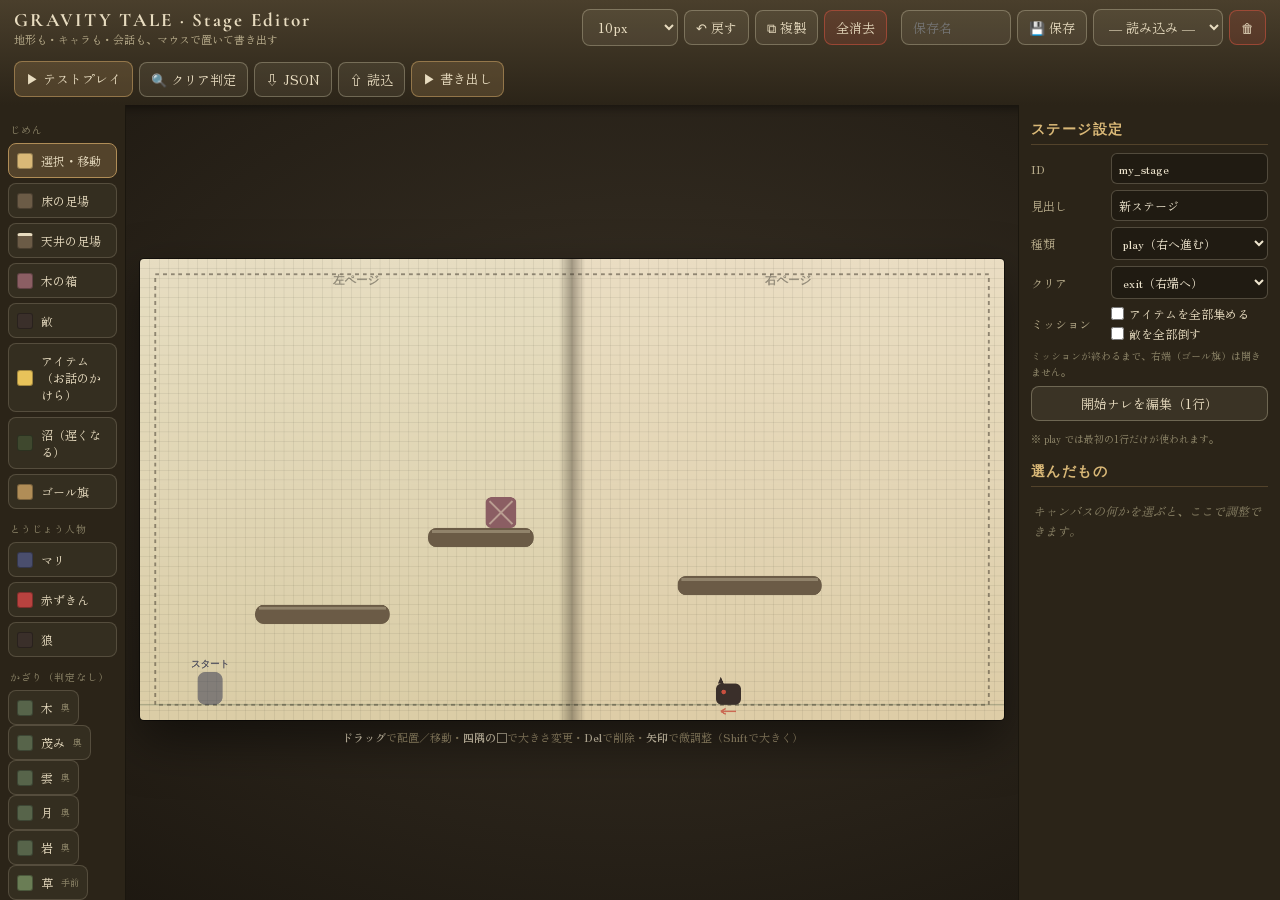
==== editor.html @ d5401280 "Gravity Tale 第一章「赤い頭巾」 Co-Authored-By: Claude Opus 5.5 <noreply@anthropic.com>" ====
<!DOCTYPE html>
<html lang="ja">
<head>
<meta charset="UTF-8">
<meta name="viewport" content="width=device-width, initial-scale=1.0">
<title>Gravity Tale ── ステージエディタ</title>
<link rel="preconnect" href="https://fonts.googleapis.com">
<link href="https://fonts.googleapis.com/css2?family=Cormorant+Garamond:wght@600;700&family=Zen+Old+Mincho:wght@500;700&display=swap" rel="stylesheet">
<style>
  :root{ --gold:#b08d57; }
  *{box-sizing:border-box;}
  html,body{margin:0;padding:0;height:100%;background:radial-gradient(ellipse at center,#3a3226,#1b160f);
    font-family:'Zen Old Mincho',serif;color:#e8dcc0;}
  .app{display:flex;flex-direction:column;height:100vh;}

  header{display:flex;align-items:center;gap:14px;padding:8px 14px;background:linear-gradient(180deg,#4a3f2c,#2b2418);
    box-shadow:0 2px 10px rgba(0,0,0,.5);flex-wrap:wrap;}
  header h1{font-family:'Cormorant Garamond',serif;font-size:19px;letter-spacing:.12em;margin:0;}
  header .sub{font-size:11px;color:#b7ab8a;}
  .spacer{flex:1;}
  .bar{display:flex;gap:6px;align-items:center;flex-wrap:wrap;}
  button,select,input[type=text]{font-family:'Zen Old Mincho',serif;}
  .btn{background:rgba(232,220,192,.08);border:1px solid rgba(232,220,192,.3);color:#e8dcc0;
    border-radius:8px;padding:7px 11px;font-size:13px;cursor:pointer;transition:background .12s;}
  .btn:hover{background:rgba(232,220,192,.2);}
  .btn.go{background:rgba(176,141,87,.25);border-color:rgba(176,141,87,.7);}
  .btn.danger{background:rgba(201,80,63,.18);border-color:rgba(201,80,63,.6);}

  main{flex:1;display:flex;min-height:0;}
  .tools{width:126px;background:#2b2418;padding:10px 8px;display:flex;flex-direction:column;gap:5px;
    border-right:1px solid rgba(0,0,0,.4);overflow:auto;}
  .tools .lbl{font-size:10px;color:#8a8266;letter-spacing:.1em;margin:7px 2px 1px;}
  .tool{display:flex;align-items:center;gap:8px;background:rgba(232,220,192,.05);border:1px solid rgba(232,220,192,.18);
    border-radius:8px;padding:8px;font-size:12px;cursor:pointer;color:#e8dcc0;text-align:left;}
  .tool:hover{background:rgba(232,220,192,.14);}
  .tool.active{background:rgba(176,141,87,.3);border-color:var(--gold);}
  .swatch{width:16px;height:16px;border-radius:3px;flex:none;border:1px solid rgba(0,0,0,.3);}
  .mini{font-size:10px;color:#8a8266;line-height:1.6;margin-top:4px;}

  .canvas-col{flex:1;display:flex;flex-direction:column;align-items:center;justify-content:center;padding:14px;min-width:0;overflow:auto;}
  .canvas-wrap{position:relative;width:100%;max-width:900px;}
  canvas{display:block;width:100%;height:auto;aspect-ratio:900/480;border-radius:4px;
    box-shadow:0 20px 50px rgba(0,0,0,.5),0 0 0 1px rgba(0,0,0,.5);cursor:crosshair;touch-action:none;}
  .hint{margin-top:8px;font-size:11px;color:#a99a76;text-align:center;line-height:1.7;}
  .hint b{color:#e8dcc0;}
  .solvebar{margin-top:10px;width:100%;max-width:900px;display:flex;gap:12px;align-items:center;flex-wrap:wrap;
    padding:10px 14px;border-radius:10px;background:rgba(43,36,24,.92);border:1px solid rgba(176,141,87,.45);font-size:13px;line-height:1.6;}
  .solvebar[hidden]{display:none;}
  .solvebar.ok{border-color:rgba(110,160,220,.75);}
  .solvebar.ng{border-color:rgba(201,80,63,.75);}
  .solvebar .stext{flex:1;min-width:220px;}
  .solvebar .stext b{font-size:14px;}
  .solvebar .smsg{color:#cbb98f;font-size:12px;}
  .solvebar .sbtns{display:flex;gap:6px;flex-wrap:wrap;}

  .props{width:262px;background:#2b2418;padding:12px;overflow:auto;border-left:1px solid rgba(0,0,0,.4);}
  .props h3{font-family:'Cormorant Garamond',serif;font-size:14px;letter-spacing:.1em;margin:4px 0 8px;color:#d9b877;
    border-bottom:1px solid rgba(176,141,87,.3);padding-bottom:5px;}
  .row{display:flex;align-items:center;gap:6px;margin:6px 0;font-size:12px;}
  .row label{width:74px;color:#b7ab8a;flex:none;}
  .checks{display:flex;flex-direction:column;align-items:flex-start;gap:3px;}
  .row label.chk{width:auto;color:#e8dcc0;display:flex;align-items:center;gap:5px;cursor:pointer;}
  .row label.chk input{flex:none;margin:0;}
  .row input,.row select{flex:1;background:rgba(0,0,0,.25);border:1px solid rgba(232,220,192,.25);
    color:#efe6cf;border-radius:6px;padding:6px 7px;font-size:12px;min-width:0;}
  .grid2{display:flex;gap:6px;}
  .grid2 .cell{flex:1;display:flex;align-items:center;gap:4px;}
  .grid2 .cell span{color:#8a8266;font-size:11px;}
  .grid2 .cell input{width:100%;background:rgba(0,0,0,.25);border:1px solid rgba(232,220,192,.25);
    color:#efe6cf;border-radius:6px;padding:6px;font-size:12px;}
  .empty-note{color:#8a8266;font-size:12px;font-style:italic;line-height:1.7;padding:6px 2px;}
  .pagechip{display:inline-block;padding:2px 8px;border-radius:10px;font-size:11px;background:rgba(176,141,87,.2);border:1px solid rgba(176,141,87,.5);}
  .fullbtn{width:100%;margin:6px 0;}
  textarea.note{width:100%;background:rgba(0,0,0,.25);border:1px solid rgba(232,220,192,.25);color:#efe6cf;
    border-radius:6px;padding:7px;font-size:12px;font-family:'Zen Old Mincho',serif;min-height:52px;resize:vertical;}

  /* モーダル共通 */
  .modal{position:fixed;inset:0;background:rgba(10,8,5,.86);display:none;align-items:center;justify-content:center;z-index:50;padding:18px;}
  .modal.show{display:flex;}
  .sheet{background:linear-gradient(180deg,#efe4c8,#e2d3ab);color:#2b2e4a;max-width:760px;width:100%;
    border-radius:8px;padding:20px 22px;box-shadow:0 20px 60px rgba(0,0,0,.6);max-height:86vh;display:flex;flex-direction:column;}
  .sheet h2{font-family:'Cormorant Garamond',serif;letter-spacing:.1em;margin:0 0 6px;font-size:20px;}
  .sheet p{font-size:13px;color:#4a4e6d;line-height:1.7;margin:2px 0 10px;}
  .sheet textarea.code{flex:1;min-height:300px;background:#2b2418;color:#e8dcc0;border:none;border-radius:6px;
    padding:14px;font-family:ui-monospace,Menlo,Consolas,monospace;font-size:12.5px;line-height:1.6;white-space:pre;overflow:auto;}
  .sheet .foot{display:flex;gap:8px;margin-top:12px;flex-wrap:wrap;align-items:center;}
  .sheet .foot .tip{flex:1;font-size:11px;color:#6a5e42;line-height:1.6;min-width:160px;}
  .steps{font-size:12px;color:#4a4e6d;background:rgba(176,141,87,.14);border:1px solid rgba(176,141,87,.4);
    border-radius:6px;padding:8px 12px;margin-bottom:10px;line-height:1.8;}
  .steps code{background:rgba(43,36,24,.12);padding:1px 5px;border-radius:4px;}
  .warn{background:rgba(201,80,63,.14);border:1px solid rgba(201,80,63,.5);color:#8a3327;border-radius:6px;padding:7px 11px;font-size:12px;margin-bottom:8px;}

  /* セリフ編集 */
  .lineList-wrap{overflow:auto;flex:1;min-height:140px;padding-right:4px;}
  .lhead,.lrow{display:grid;grid-template-columns:92px 96px 1fr 70px 78px;gap:6px;align-items:center;margin-bottom:6px;}
  .lhead{font-size:10px;color:#6a5e42;margin-bottom:2px;}
  .lrow select,.lrow input{background:#2b2418;color:#e8dcc0;border:1px solid rgba(232,220,192,.25);border-radius:5px;
    padding:6px;font-size:12px;min-width:0;font-family:'Zen Old Mincho',serif;}
  .lrow .btns{display:flex;gap:3px;}
  .lrow .btns button{background:rgba(43,36,24,.12);border:1px solid rgba(58,47,42,.3);color:#3a2f2a;border-radius:5px;
    padding:5px 6px;font-size:11px;cursor:pointer;}
  .preview{background:rgba(43,36,24,.07);border-radius:6px;padding:8px 10px;margin:8px 0;font-size:12.5px;line-height:1.8;max-height:120px;overflow:auto;}
  .preview .pl{margin:2px 0;}
  .preview .nm{color:#8a6a2e;font-weight:700;margin-right:6px;}
  .preview .narr{color:#6a5e42;font-style:italic;}

  /* テストプレイ */
  .playsheet{background:linear-gradient(180deg,#2b2418,#1b160f);border:1px solid rgba(176,141,87,.4);max-width:940px;width:100%;
    border-radius:10px;padding:12px 14px 14px;box-shadow:0 20px 60px rgba(0,0,0,.6);display:flex;flex-direction:column;gap:10px;}
  .playbar{display:flex;align-items:center;gap:12px;flex-wrap:wrap;color:#e8dcc0;}
  .playbar .ttl{font-family:'Cormorant Garamond',serif;letter-spacing:.1em;font-size:16px;}
  .playbar .phint{font-size:11px;color:#b7ab8a;flex:1;min-width:160px;}
  #playFrame{width:100%;height:72vh;border:none;border-radius:6px;background:#201b14;display:block;}
</style>
</head>
<body>
<div class="app">
  <header>
    <div>
      <h1>GRAVITY TALE · Stage Editor</h1>
      <div class="sub">地形も・キャラも・会話も、マウスで置いて書き出す</div>
    </div>
    <div class="spacer"></div>
    <div class="bar">
      <select id="gridSel" class="btn" title="グリッド">
        <option value="0">自由配置</option><option value="5">5px</option>
        <option value="10" selected>10px</option><option value="15">15px</option><option value="20">20px</option>
      </select>
      <button class="btn" id="btnUndo" title="元に戻す (Ctrl+Z)">↶ 戻す</button>
      <button class="btn" id="btnDup" title="複製 (Ctrl+D)">⧉ 複製</button>
      <button class="btn danger" id="btnClear">全消去</button>
    </div>
    <div class="bar">
      <input type="text" id="slotName" class="btn" style="width:110px" placeholder="保存名">
      <button class="btn" id="btnSaveSlot">💾 保存</button>
      <select id="slotSel" class="btn"><option value="">― 読み込み ―</option></select>
      <button class="btn danger" id="btnDelSlot" title="削除">🗑</button>
    </div>
    <div class="bar">
      <button class="btn go" id="btnPlay">▶ テストプレイ</button>
      <button class="btn" id="btnSolve" title="このステージが理論上クリアできるかを調べます">🔍 クリア判定</button>
      <button class="btn" id="btnExportJSON">⇩ JSON</button>
      <button class="btn" id="btnImportJSON">⇧ 読込</button>
      <button class="btn go" id="btnExportJS">▶ 書き出し</button>
      <input type="file" id="fileInput" accept=".json,application/json" style="display:none">
    </div>
  </header>

  <main>
    <div class="tools" id="tools">
      <div class="lbl">じめん</div>
      <button class="tool active" data-tool="select"><span class="swatch" style="background:#d9b877"></span>選択・移動</button>
      <button class="tool" data-tool="ledge"><span class="swatch" style="background:#6b5b46"></span>床の足場</button>
      <button class="tool" data-tool="ceilingLedge"><span class="swatch" style="background:#6b5b46;border-top:3px solid #e8dcc0"></span>天井の足場</button>
      <button class="tool" data-tool="box"><span class="swatch" style="background:#8b5e63"></span>木の箱</button>
      <button class="tool" data-tool="enemy"><span class="swatch" style="background:#3a2f2a"></span>敵</button>
      <button class="tool" data-tool="item"><span class="swatch" style="background:#e8c35a"></span>アイテム（お話のかけら）</button>
      <button class="tool" data-tool="swamp"><span class="swatch" style="background:#3f482e"></span>沼（遅くなる）</button>
      <button class="tool" data-tool="goal"><span class="swatch" style="background:#b08d57"></span>ゴール旗</button>
      <div class="lbl">とうじょう人物</div>
      <button class="tool" data-tool="npc-mari"><span class="swatch" style="background:#4a4e6d"></span>マリ</button>
      <button class="tool" data-tool="npc-hood"><span class="swatch" style="background:#b8423f"></span>赤ずきん</button>
      <button class="tool" data-tool="npc-wolf"><span class="swatch" style="background:#3a2f2a"></span>狼</button>
      <div class="lbl">かざり（判定なし）</div>
      <div id="decorTools"></div>
      <div class="lbl">　</div>
      <button class="tool" data-tool="erase"><span class="swatch" style="background:#c9503f"></span>けしゴム</button>
      <div class="mini">人物を置いたら右で<b>セリフ</b>を書けます。会話を使うなら種類を<b>story</b>に。<br>かざりは <b>stages/_decor.js</b> に1つ足すと増やせます。</div>
    </div>

    <div class="canvas-col">
      <div class="canvas-wrap"><canvas id="cv" width="1800" height="960"></canvas></div>
      <div class="hint"><b>ドラッグ</b>で配置／移動・<b>四隅の□</b>で大きさ変更・<b>Del</b>で削除・<b>矢印</b>で微調整（Shiftで大きく）</div>
      <div class="solvebar" id="solveBar" hidden>
        <div class="stext"><b id="solveTitle"></b><div class="smsg" id="solveMsg"></div></div>
        <div class="sbtns">
          <button class="btn go" id="solveReplay" hidden>▶ ルートを再生</button>
          <button class="btn" id="solveMore" hidden>もっと調べる</button>
          <button class="btn danger" id="solveCancel" hidden>中止</button>
          <button class="btn" id="solveClose" title="閉じる">✕</button>
        </div>
      </div>
    </div>

    <div class="props" id="props">
      <h3>ステージ設定</h3>
      <div class="row"><label>ID</label><input type="text" id="mId" value="my_stage"></div>
      <div class="row"><label>見出し</label><input type="text" id="mLabel" value="新ステージ"></div>
      <div class="row"><label>種類</label>
        <select id="mType"><option value="play">play（右へ進む）</option><option value="story">story（会話）</option></select></div>
      <div class="row" id="rowClear"><label>クリア</label>
        <select id="mClear"><option value="exit">exit（右端へ）</option><option value="goal">goal（旗に触れる）</option></select></div>
      <div class="row"><label>ミッション</label><div class="checks">
        <label class="chk"><input type="checkbox" id="mMisItems"> アイテムを全部集める</label>
        <label class="chk"><input type="checkbox" id="mMisEnemies"> 敵を全部倒す</label></div></div>
      <div class="mini">ミッションが終わるまで、右端（ゴール旗）は開きません。</div>
      <button class="btn fullbtn" id="introBtn">開始ナレを編集（0行）</button>
      <div class="mini" id="introNote">※ play では最初の1行だけが使われます。</div>

      <h3 style="margin-top:16px">選んだもの</h3>
      <div id="propBody"><div class="empty-note">キャンバスの何かを選ぶと、ここで調整できます。</div></div>
    </div>
  </main>
</div>

<!-- 書き出し -->
<div class="modal" id="exportModal">
  <div class="sheet">
    <h2>ステージを書き出す</h2>
    <div class="steps">
      ① 下を全部コピー → <code>stages/XX_<span id="stepId">id</span>.js</code> で保存　
      ② <code>index.html</code> に <code>&lt;script src="stages/XX_….js"&gt;</code> を1行追加　
      ③ <code>js/playlist.js</code> の <code>GT.playlist</code> に <code>'<span id="stepId2">id</span>'</code> を追加
    </div>
    <div class="warn" id="exportWarn" style="display:none"></div>
    <textarea id="exportText" class="code" readonly spellcheck="false"></textarea>
    <div class="foot">
      <button class="btn go" id="btnCopy">コピー</button>
      <button class="btn" id="btnDownloadJS">.js でダウンロード</button>
      <button class="btn" id="btnCloseExport">閉じる</button>
      <div class="tip">※ 分岐（choices）だけは複雑なので、必要なら書き出し後に手で足してください。</div>
    </div>
  </div>
</div>

<!-- セリフ編集 -->
<div class="modal" id="lineModal">
  <div class="sheet">
    <h2 id="lineTitle">セリフ編集</h2>
    <p>上から順に表示されます。色で話者の色が決まります（地の文＝ナレーション）。</p>
    <div class="lhead"><span>色</span><span>話者名</span><span>セリフ</span><span>act(任意)</span><span></span></div>
    <div class="lineList-wrap"><div id="lineList"></div></div>
    <div class="preview" id="linePreview"></div>
    <div class="foot">
      <button class="btn go" id="lineAdd">＋ 行を追加</button>
      <button class="btn" id="lineDone">完了</button>
      <div class="tip">act は特別演出の合図（例：赤ずきんの家の <code>peek-on</code>）。ふつうは空のままでOK。</div>
    </div>
  </div>
</div>

<!-- テストプレイ -->
<div class="modal" id="playModal">
  <div class="playsheet">
    <div class="playbar">
      <span class="ttl">▶ テストプレイ</span>
      <span class="phint" id="playHint">画面をクリック → ←→移動 / ↑ジャンプ / F 重力反転 / 人物に ▲・Enter</span>
      <button class="btn" id="playRestart">↺ 最初から</button>
      <button class="btn danger" id="playClose">閉じる</button>
    </div>
    <iframe id="playFrame" title="テストプレイ"></iframe>
  </div>
</div>

<!-- 飾りの定義（種類）はこのファイルが持つ。無くてもエディタは動く（飾り機能だけ無効） -->
<script src="stages/_decor.js"></script>

<script>
/* ==========================================================================
   クリア判定（ソルバー）  window.GTSolver
   ----------------------------------------------------------------------------
   engine.js の物理（update / resolveBodyCollisions / 沼 / 会話の開始）を
   そのまま写し、「←→・止まる × ジャンプ × 本を裏返す」を 0.1 秒刻みで
   組み合わせて、クリアまで届く操作の列を A* 探索で探す。
   ★ engine.js の物理や定数を変えたら、ここも同じように直すこと。
   ========================================================================== */
(function(){
"use strict";
const W=900,H=480,SPINE=450,EDGE=16;
const GRAVITY=2200, ACCEL=3400, FRICTION=3000, MAX_SPEED=300, JUMP_SPEED=640;
const ENEMY_SPEED=90, SWAMP_SLOW=0.4, SWAMP_JUMP=0.7, TALK_RANGE=74;
const DT=1/60;                 // 1フレーム
const K=6;                     // 1手 = 6フレーム（0.1秒）同じ操作を続ける
const PLAYER_START={x:60,y:H-EDGE-34,w:26,h:34};

const OVERLAP_EPS=1e-6;       // engine.js と同じ：計算誤差だけの重なりは数えない
const overlap=(a,b)=> a.x<b.x+b.w-OVERLAP_EPS && a.x+a.w>b.x+OVERLAP_EPS && a.y<b.y+b.h-OVERLAP_EPS && a.y+a.h>b.y+OVERLAP_EPS;
const pageOf=e=> (e.x+e.w/2)<SPINE ? 'left' : 'right';

/* 1手の候補：向き(-1,0,1) × ジャンプ(0,1) × 反転(0,1)。story では「話す」も加わる */
const ACTIONS=[];
for(const flip of [0,1]) for(const jump of [0,1]) for(const dir of [1,0,-1]) ACTIONS.push({dir,jump,flip,talk:0});
const TALK_ACTION={dir:0,jump:0,flip:0,talk:1};
/* 空中で裏返しを連打すると浮いていられる（裏技）ので、判定では使わない：
   本を裏返すのは、床（反転中は天井）に立っているときだけ */
const ACTIONS_AIR=ACTIONS.filter(a=>!a.flip);

/* world = { mode:'exit'|'goal'|'story', platforms, boxes, enemies, swamps, goal, npcs, items, mission } */
function prepare(world){
  const edges=[
    {page:'left', x:0,      y:0,      w:SPINE,h:EDGE, kind:'ceilingEdge'},
    {page:'left', x:0,      y:H-EDGE, w:SPINE,h:EDGE, kind:'floorEdge'},
    {page:'left', x:0,      y:0,      w:EDGE, h:H,    kind:'wallEdge'},
    {page:'right',x:SPINE,  y:0,      w:SPINE,h:EDGE, kind:'ceilingEdge'},
    {page:'right',x:SPINE,  y:H-EDGE, w:SPINE,h:EDGE, kind:'floorEdge'},
  ];
  const rightWall={page:'right',x:W-EDGE,y:0,w:EDGE,h:H,kind:'wallEdge'};
  const all=edges.concat(world.platforms);
  const L=all.filter(p=>p.page==='left'), R=all.filter(p=>p.page==='right');
  const m=world.mission||[];
  // アイテムは engine.js の itemHitbox と同じく、四角の内側 20% にしぼった当たり判定で扱う
  const items=(world.items||[]).map(it=>{ const ix=it.w*0.2, iy=it.h*0.2; return {x:it.x+ix, y:it.y+iy, w:it.w-2*ix, h:it.h-2*iy}; });
  return { mode:world.mode, swamps:world.swamps||[], goal:world.goal||null, npcs:world.npcs||[],
    platsL:L, platsROpen:R, platsRClosed:R.concat([rightWall]),
    boxes:world.boxes||[], enemies:world.enemies||[],
    items, allItems:(1<<items.length)-1,                       // 取ったアイテムはビットで覚える（30個まで）
    needItems:m.includes('items'), needEnemies:m.includes('enemies') };
}

function initState(w){
  return {
    p:{x:PLAYER_START.x,y:PLAYER_START.y,w:PLAYER_START.w,h:PLAYER_START.h,vx:0,vy:0,onGround:false},
    gl:1, gr:1, talked:0, prevJump:false, got:0, open:false,
    boxes:w.boxes.map(b=>({x:b.x,y:b.y,w:b.w,h:b.h,vx:0,vy:0})),
    enemies:w.enemies.map(e=>({page:e.page,x:e.x,y:e.y,w:e.w,h:e.h,dir:e.dir||-1,vy:0,alive:true,
      minX:e.page==='left'?EDGE:SPINE, maxX:e.page==='left'?SPINE:(W-EDGE)})),
  };
}
function clone(s){
  const p=s.p;
  return { p:{x:p.x,y:p.y,w:p.w,h:p.h,vx:p.vx,vy:p.vy,onGround:p.onGround},
    gl:s.gl, gr:s.gr, talked:s.talked, prevJump:s.prevJump, got:s.got, open:s.open,
    boxes:s.boxes.map(b=>({x:b.x,y:b.y,w:b.w,h:b.h,vx:b.vx,vy:b.vy})),
    enemies:s.enemies.map(e=>({page:e.page,x:e.x,y:e.y,w:e.w,h:e.h,dir:e.dir,vy:e.vy,alive:e.alive,minX:e.minX,maxX:e.maxX})) };
}

/* ミッション（engine.js の missionDone と同じ） */
function missionDone(w,s){
  if(w.needItems && s.got!==w.allItems) return false;
  if(w.needEnemies && s.enemies.some(e=>e.alive)) return false;
  return true;
}
/* 右端が開いているか。engine.js と同じく、フレームのはじめに決めて s.open に入れる */
const exitOpen=(w,s)=> (w.mode==='exit' || (w.mode==='story' && s.talked!==0)) && missionDone(w,s);
const grav=(s,page)=> page==='left'?s.gl:s.gr;
const plats=(w,s,page)=> page==='left'?w.platsL:(s.open?w.platsROpen:w.platsRClosed);

function swampFactor(w,body,key){
  const def=key==='jump'?SWAMP_JUMP:SWAMP_SLOW; let f=1;
  for(const sw of w.swamps){ if(overlap(body,sw)) f=Math.min(f,sw[key]!=null?sw[key]:def); }
  return f;
}
/* engine.js の resolveBodyCollisions / pickSide と同じ：
   そのフレームのはじめにいた側（px,py）へ押し戻す。はじめから重なっていたら一番浅い向きへ */
function pickSide(body,axis,plat){
  const E=0.01;
  const l=body.px+body.w<=plat.x+E, r=body.px>=plat.x+plat.w-E;
  const u=body.py+body.h<=plat.y+E, d=body.py>=plat.y+plat.h-E;
  if(axis==='x'){ if(l) return 'L'; if(r) return 'R'; if(u) return 'U'; if(d) return 'D'; }
  else          { if(u) return 'U'; if(d) return 'D'; if(l) return 'L'; if(r) return 'R'; }
  const need={ L:body.x+body.w-plat.x, R:plat.x+plat.w-body.x, U:body.y+body.h-plat.y, D:plat.y+plat.h-body.y };
  if(plat.kind==='floorEdge') need.D=Infinity; else if(plat.kind==='ceilingEdge') need.U=Infinity;
  else if(plat.kind==='wallEdge'){ if(plat.x<SPINE) need.L=Infinity; else need.R=Infinity; }
  return ['L','R','U','D'].reduce((a,b)=>need[b]<need[a]?b:a);
}
function resolve(s,body,axis,colliders){
  for(const plat of colliders){
    if(plat===body||!overlap(body,plat)) continue;
    const side=pickSide(body,axis,plat);
    if(side==='L'){ body.x=plat.x-body.w; body.vx=0; }
    else if(side==='R'){ body.x=plat.x+plat.w; body.vx=0; }
    else{
      const g=grav(s,pageOf(body));
      if(side==='U'){ body.y=plat.y-body.h; body.vy=0; if(g===1) body.onGround=true; }
      else          { body.y=plat.y+plat.h; body.vy=0; if(g===-1) body.onGround=true; }
    }
  }
}
function nearNpc(w,s){
  if(w.mode!=='story') return -1;
  const p=s.p, pcx=p.x+p.w/2, pcy=p.y+p.h/2; let best=1e9, idx=-1;
  w.npcs.forEach((n,i)=>{ if(s.talked&(1<<i)) return;
    const d=Math.hypot(pcx-(n.x+n.w/2), pcy-((H-EDGE)-n.h/2));
    if(d<TALK_RANGE&&d<best){ best=d; idx=i; } });
  return idx;
}

/* engine.js の update() 1フレーム分。戻り値：1=クリア / -1=やられた / 0=つづく */
function step(w,s,dir,jump,talk){
  const p=s.p, boxes=s.boxes, enemies=s.enemies;
  for(const b of [p,...boxes,...enemies]){ b.px=b.x; b.py=b.y; }   // フレームのはじめの位置（押し戻しの向き用）
  s.open=exitOpen(w,s);                                          // engine.js の updateExitGate
  const npc=nearNpc(w,s);
  if(talk&&npc>=0){ s.talked|=(1<<npc); p.vx=0; }         // Enter で話しかける
  const page=pageOf(p), g=grav(s,page);
  if(dir<0) p.vx-=ACCEL*DT; else if(dir>0) p.vx+=ACCEL*DT;
  else{ const d=FRICTION*DT; if(Math.abs(p.vx)<=d) p.vx=0; else p.vx-=Math.sign(p.vx)*d; }
  const maxSpeed=MAX_SPEED*swampFactor(w,p,'slow');
  p.vx=Math.max(-maxSpeed,Math.min(maxSpeed,p.vx));
  p.vy+=GRAVITY*g*DT;
  const jumpEdge=jump&&!s.prevJump; s.prevJump=!!jump;
  const npc2=talk?nearNpc(w,s):npc;
  if(npc2>=0&&jumpEdge){ s.talked|=(1<<npc2); p.vx=0; }   // ↑ でも話しかける（このときは跳ばない）
  else if(jump&&p.onGround){ p.vy=-JUMP_SPEED*swampFactor(w,p,'jump')*g; p.onGround=false; }

  for(const b of boxes){
    b.vy+=GRAVITY*grav(s,pageOf(b))*DT;
    const d=FRICTION*DT; if(Math.abs(b.vx)<=d) b.vx=0; else b.vx-=Math.sign(b.vx)*d;
    b.vx=Math.max(-MAX_SPEED,Math.min(MAX_SPEED,b.vx));
  }
  const prevX=p.x; p.x+=p.vx*DT; const dx=p.x-prevX;
  if(dx!==0){ for(const b of boxes){ if(overlap(p,b)){ b.x+=dx; b.vx=p.vx; } } }
  for(const b of boxes) resolve(s,b,'x',plats(w,s,pageOf(b)));
  resolve(s,p,'x',boxes.concat(plats(w,s,page)));

  const cur=pageOf(p);
  for(const en of enemies){
    if(!en.alive) continue;
    const eg=grav(s,en.page);
    const enPlats=plats(w,s,en.page).concat(boxes.filter(b=>pageOf(b)===en.page));
    if(en.page===cur){ en.x+=en.dir*ENEMY_SPEED*swampFactor(w,en,'slow')*DT;
      if(en.x<en.minX){ en.x=en.minX; en.dir=1; }
      if(en.x+en.w>en.maxX){ en.x=en.maxX-en.w; en.dir=-1; }
      for(const pl of enPlats){ if(!overlap(en,pl)) continue;
        if(en.dir>0){ en.x=pl.x-en.w; en.dir=-1; } else { en.x=pl.x+pl.w; en.dir=1; } } }
    en.vy+=GRAVITY*eg*DT;
    const n=Math.max(1,Math.ceil(Math.abs(en.vy*DT)/8));
    for(let i=0;i<n&&en.vy!==0;i++){ en.y+=en.vy*DT/n; resolve(s,en,'y',enPlats); }
  }
  for(const b of boxes){
    const n=Math.max(1,Math.ceil(Math.abs(b.vy*DT)/8)), vy0=b.vy;
    for(let i=0;i<n&&b.vy!==0;i++){
      b.y+=vy0*DT/n; resolve(s,b,'y',plats(w,s,pageOf(b)));
      const bg=grav(s,pageOf(b));
      if(overlap(b,p)&&b.vy*bg>0){ b.y=(bg===1)?p.y-b.h:p.y+p.h; b.vy=0; }   // プレイヤーの頭に乗る
      for(const en of enemies){
        if(!en.alive||en.page!==pageOf(b)) continue; const eg=grav(s,en.page);
        if(overlap(b,en)&&b.vy*eg>150){ en.alive=false; b.y=(eg===1)?en.y-b.h:en.y+en.h; b.vy=0; }
        else if(overlap(b,en)&&b.vy*eg>0){ b.y=(eg===1)?en.y-b.h:en.y+en.h; b.vy=0; }
      }
    }
  }
  p.onGround=false;
  const pn=Math.max(1,Math.ceil(Math.abs(p.vy*DT)/8)), pCols=boxes.concat(plats(w,s,page));
  for(let i=0;i<pn&&p.vy!==0;i++){ p.y+=p.vy*DT/pn; resolve(s,p,'y',pCols); }

  w.items.forEach((it,i)=>{ if(!(s.got&(1<<i))&&overlap(p,it)) s.got|=(1<<i); });   // アイテムを取る
  for(const en of enemies){ if(en.alive&&overlap(p,en)) return -1; }
  if(p.y<0||p.y+p.h>H) return -1;      // 本の外（床の下・天井の上）に出たルートは正しくないので数えない
  if(w.goal&&overlap(p,w.goal)&&missionDone(w,s)) return 1;
  if(s.open&&(p.x+p.w/2)>=W-8) return 1;
  p.x=Math.max(-40,Math.min(W+40,p.x)); p.y=Math.max(-400,Math.min(H+400,p.y));
  return 0;
}

/* 1手（K フレーム）。rec を渡すと毎フレームの様子を記録する */
function macro(w,s,a,rec){
  if(a.flip){ const pg=pageOf(s.p); if(pg==='left') s.gl*=-1; else s.gr*=-1; }
  for(let f=0;f<K;f++){
    const r=step(w,s,a.dir,a.jump,a.talk&&f===0);
    if(rec) rec.push(snapFrame(s,f===0?a:null));
    if(r!==0) return r;
  }
  return 0;
}
function snapFrame(s,a){
  return { x:s.p.x, y:s.p.y, gl:s.gl, gr:s.gr, flip:!!(a&&a.flip), talk:!!(a&&a.talk), got:s.got,
    boxes:s.boxes.map(b=>[b.x,b.y]), enemies:s.enemies.map(e=>[e.x,e.y,e.alive]) };
}

/* 状態を粗くまとめた鍵（同じ鍵の状態は2度調べない） */
function keyOf(w,s){
  const p=s.p, q=(v,u)=>Math.round(v/u);
  let k=q(p.x,6)+','+q(p.y,6)+','+q(p.vx,100)+','+q(p.vy,150)+','+(p.onGround?1:0)+','+s.gl+','+s.gr;
  if(w.mode==='story') k+=','+s.talked+','+(s.prevJump?1:0);   // 話しかけ（↑の押しはじめ）に関わる
  if(w.items.length) k+=',i'+s.got;
  for(const b of s.boxes) k+='|'+q(b.x,4)+','+q(b.y,4);
  for(const e of s.enemies) k+='|'+(e.alive?q(e.x,10)+','+q(e.y,8)+','+e.dir:'x');
  return k;
}
/* ゴールまでの見込み時間（秒）。小さいほど有望 */
/* 「すき間をたどった道のり」でクリア地点までを見積もる（buildHints が作った地図を引く）。
   右端に近くても行き止まりなら遠いと分かるので、回り道が必要なステージでも迷わない */
function heuristic(w,s){
  const p=s.p, far=1e4, fin=v=>isFinite(v)?v:far;
  // 手順の順に足していく：① 残りのアイテムを近い順に回る → ② 箱で敵を倒す → ③ クリア地点へ
  let d=0, cur=-1, at=null;                          // at = いまの見積もりで体がいる場所
  const left=w.needItems ? w.items.map((_,i)=>i).filter(i=>!(s.got&(1<<i))) : [];
  while(left.length){                                // ①
    let bi=0, bd=Infinity;
    left.forEach((i,k)=>{ const v=fin(cur<0?w.hItem[i](p.x,p.y):w.itemDist[cur][i]); if(v<bd){ bd=v; bi=k; } });
    d+=bd; cur=left.splice(bi,1)[0];
  }
  if(cur>=0) at=w.itemAt[cur];
  const alive=w.needEnemies ? s.enemies.filter(e=>e.alive) : [];
  if(alive.length){                                  // ②：箱のところへ行き、敵1体ごとに重く数える（箱が真上に近いほど軽い）
    const fx=at?at[0]:p.x, fy=at?at[1]:p.y;
    d+=Math.min(...s.boxes.map(b=>Math.hypot(b.x-fx,b.y-fy)));
    for(const e of alive){ const ex=e.x+e.w/2; let bx=1e4;
      for(const b of s.boxes) bx=Math.min(bx,Math.abs(b.x+b.w/2-ex));
      d+=300+Math.min(bx,600)*0.5; }
    d+=Math.min(...alive.map(e=>fin(w.hClear(e.x+e.w/2-PLAYER_START.w/2, e.y+e.h-PLAYER_START.h))));   // ③ 敵のあたりから
  } else if(at) d+=w.itemToClear[cur];               // ③ 最後のアイテムから
  else d += (w.mode==='story'&&!s.talked) ? fin(w.hTalk(p.x,p.y))+w.talkToClear : fin(w.hClear(p.x,p.y));   // ③ いまの場所から
  return d/MAX_SPEED;
}
const DG=2;   // 道のり地図のマス（px）。通り道チェックと同じ細かさ
function freeAt(w,x,y,open){
  const P=PLAYER_START, r={x:x+1,y:y+1,w:P.w-2,h:P.h-2};       // 1px だけ甘くみる（ぴったりのすき間も通す）
  const list=pageOf(r)==='left'?w.platsL:(open?w.platsROpen:w.platsRClosed);
  for(const pl of list) if(overlap(r,pl)) return false;
  return true;
}
/* isTarget なマスからの道のり（px）を、体が通れるマス全部について求めて、引く関数を返す */
function distMap(w,open,isTarget){
  const P=PLAYER_START, cols=Math.ceil((W+2*P.w)/DG)+1, rows=Math.ceil((H+P.h)/DG)+1, n=cols*rows;
  const key=open?'_okOpen':'_okClosed';
  if(!w[key]){ const ok=new Uint8Array(n);            // 通れるマスの表は使い回す
    for(let i=0;i<n;i++) if(freeAt(w,(i%cols)*DG-P.w,Math.floor(i/cols)*DG-P.h,open)) ok[i]=1;
    w[key]=ok; }
  const ok=w[key], dist=new Float32Array(n).fill(Infinity), q=[];
  for(let i=0;i<n;i++){ if(!ok[i]) continue; const x=(i%cols)*DG-P.w, y=Math.floor(i/cols)*DG-P.h;
    if(isTarget(x,y)){ dist[i]=0; q.push(i); } }
  for(let h=0;h<q.length;h++){ const i=q[h], c=i%cols, d=dist[i]+DG;
    for(const j of [c>0?i-1:-1, c<cols-1?i+1:-1, i-cols, i+cols]) if(j>=0&&j<n&&ok[j]&&d<dist[j]){ dist[j]=d; q.push(j); } }
  return (x,y)=>{ const c=Math.round((x+P.w)/DG), r=Math.round((y+P.h)/DG); let best=Infinity;
    for(let dr=-1;dr<=1;dr++) for(let dc=-1;dc<=1;dc++){ const cc=c+dc, rr=r+dr;
      if(cc>=0&&cc<cols&&rr>=0&&rr<rows) best=Math.min(best,dist[rr*cols+cc]); }
    return best; };
}
function buildHints(w){
  const P=PLAYER_START, atExit=x=>x+P.w/2>=W-8;
  w.hClear = w.mode==='goal' ? distMap(w,false,(x,y)=>overlap({x,y,w:P.w,h:P.h},w.goal)) : distMap(w,true,x=>atExit(x));
  if(w.mode==='story'){
    const talkAt=(x,y)=>w.npcs.some(n=>Math.hypot(x+P.w/2-(n.x+n.w/2), y+P.h/2-((H-EDGE)-n.h/2))<TALK_RANGE);
    w.hTalk=distMap(w,false,talkAt);
    w.talkToClear=Math.min(...w.npcs.map(n=>w.hClear(n.x+n.w/2-P.w/2,(H-EDGE)-P.h)));
    if(!isFinite(w.talkToClear)) w.talkToClear=0;
  }
  if(w.needItems){                                     // アイテムごとの道のり地図
    w.hItem=w.items.map(it=>distMap(w,false,(x,y)=>overlap({x,y,w:P.w,h:P.h},it)));
    const at=it=>[it.x+it.w/2-P.w/2, it.y+it.h/2-P.h/2];          // アイテムに重なる体の位置（だいたい）
    w.itemAt=w.items.map(at);
    // アイテムに触れられる位置のうち、体が入れる所での一番短い道のり。
    // 中心だけで測ると、足場にめり込んだアイテムでは「道のり不明」になってしまう
    const bestAt=(map,it)=>{ let best=Infinity;
      for(let x=it.x-P.w+1;x<it.x+it.w;x+=DG) for(let y=it.y-P.h+1;y<it.y+it.h;y+=DG) best=Math.min(best,map(x,y));
      return isFinite(best)?best:1e4; };
    w.itemToClear=w.items.map(it=>bestAt(w.hClear,it));
    w.itemDist=w.items.map(a=>w.items.map((_,j)=>bestAt(w.hItem[j],a)));   // アイテムどうしの道のり
  }
}

/* 通り道チェック：物理を無視して「プレイヤーの体が通れるすき間」だけで
   スタートからクリア地点までつながっているかを調べる（箱・敵は無視）。
   つながっていなければ、どう操作してもクリアできない。 */
function passable(world){
  const w=prepare(world);
  if(w.mode==='story'&&!w.npcs.length) return {ok:false, reason:'話しかけられる人物がいません（story は人物に話しかけないと右端が開きません）。'};
  if(w.mode==='goalMissing') return {ok:false, reason:'クリアが「goal（旗に触れる）」なのに、ゴール旗が置かれていません。'};
  if(w.needItems && w.items.length>30) return {ok:false, reason:'アイテムが多すぎて判定できません（30個まで）。'};
  if(w.needEnemies && w.enemies.length && !w.boxes.length) return {ok:false, reason:'ミッション「敵を全部倒す」がありますが、木の箱がありません（敵は箱を落として倒します）。'};
  const G=DG, P=PLAYER_START, free=(x,y,open)=>freeAt(w,x,y,open);
  const flood=(starts,open,isTarget)=>{
    const seen=new Set(), q=[], hits=[];
    for(const [x,y] of starts){ const k=x+','+y; if(!seen.has(k)&&free(x,y,open)){ seen.add(k); q.push([x,y]); } }
    while(q.length){ const [x,y]=q.pop(); if(isTarget(x,y)) hits.push([x,y]);
      for(const [dx,dy] of [[G,0],[-G,0],[0,G],[0,-G]]){ const nx=x+dx, ny=y+dy;
        if(nx<-P.w||nx>W+P.w||ny<-P.h||ny>H) continue; const k=nx+','+ny;
        if(seen.has(k)||!free(nx,ny,open)) continue; seen.add(k); q.push([nx,ny]); } }
    return hits;
  };
  const atExit=(x)=>x+P.w/2>=W-8;
  const start=[[P.x,P.y]];
  if(w.needItems){
    for(let i=0;i<w.items.length;i++){ const it=w.items[i];
      if(!flood(start,false,(x,y)=>overlap({x,y,w:P.w,h:P.h},it)).length)
        return {ok:false, reason:`アイテム（お話のかけら）${i+1}個目に、体が通れるすき間でたどり着けません。`}; }
  }
  if(w.mode==='exit'){ if(!flood(start,true,x=>atExit(x)).length) return {ok:false, reason:'スタートから右端まで、体が通れるすき間がつながっていません（壁や足場でふさがっています）。'}; }
  else if(w.mode==='goal'){ const g=w.goal;
    if(!flood(start,false,(x,y)=>overlap({x,y,w:P.w,h:P.h},g)).length) return {ok:false, reason:'スタートからゴール旗まで、体が通れるすき間がつながっていません。'}; }
  else{
    const talkAt=(x,y)=>w.npcs.some(n=>Math.hypot(x+P.w/2-(n.x+n.w/2), y+P.h/2-((H-EDGE)-n.h/2))<TALK_RANGE);
    const talks=flood(start,false,talkAt);
    if(!talks.length) return {ok:false, reason:'どの人物にも話しかけられる距離まで近づけません。'};
    if(!flood(talks,true,x=>atExit(x)).length) return {ok:false, reason:'人物と話したあと、右端まで体が通れるすき間がつながっていません。'};
  }
  return {ok:true};
}

/* 二分ヒープ（f の小さい順） */
function Heap(){ const a=[];
  return { size:()=>a.length,
    push(f,i){ a.push([f,i]); let c=a.length-1; while(c>0){ const pr=(c-1)>>1; if(a[pr][0]<=a[c][0]) break; [a[pr],a[c]]=[a[c],a[pr]]; c=pr; } },
    pop(){ const top=a[0], last=a.pop(); if(a.length){ a[0]=last; let c=0;
      for(;;){ const l=2*c+1, r=l+1; let m=c; if(l<a.length&&a[l][0]<a[m][0]) m=l; if(r<a.length&&a[r][0]<a[m][0]) m=r;
        if(m===c) break; [a[m],a[c]]=[a[c],a[m]]; c=m; } } return top[1]; } }; }

/* 探索本体。opts:{maxNodes, timeLimit(ms), onProgress(n)}  → {promise, cancel} */
function solve(world,opts){
  opts=opts||{};
  const w=prepare(world), maxNodes=opts.maxNodes||150000, timeLimit=opts.timeLimit||30000;
  const states=[], parent=[], act=[], depth=[];
  const seen=new Set(), heap=Heap();
  let cancelled=false, bestIdx=0, bestH=1e9;
  const s0=initState(w);
  states.push(s0); parent.push(-1); act.push(null); depth.push(0); seen.add(keyOf(w,s0));
  const pathTo=(i,last)=>{ const out=last?[last]:[]; while(i>0){ out.push(act[i]); i=parent[i]; } return out.reverse(); };

  const promise=new Promise(resolveP=>{
    const t0=performance.now(); let expanded=0;
    const pass=passable(world);
    if(!pass.ok) return resolveP({status:'blocked', reason:pass.reason, expanded:0, best:[]});
    buildHints(w); heap.push(heuristic(w,s0),0);
    const finish=r=>{ r.expanded=expanded; r.best=pathTo(bestIdx); resolveP(r); };
    function tick(){
      if(cancelled) return finish({status:'cancelled'});
      const slice=performance.now();
      while(heap.size()&&performance.now()-slice<16){
        const i=heap.pop(), s=states[i]; states[i]=null; expanded++;
        const base=s.p.onGround?ACTIONS:ACTIONS_AIR;
        const acts=(w.mode==='story'&&nearNpc(w,s)>=0)?base.concat([TALK_ACTION]):base;
        for(const a of acts){
          const n=clone(s), r=macro(w,n,a,null);
          if(r===1){ const route=pathTo(i,a);
            if(validRoute(world,route)) return finish({status:'clear', actions:route});
            continue; }                                   // 当たり判定のすき間を突いたルートは数えない
          if(r===-1) continue;
          const k=keyOf(w,n); if(seen.has(k)) continue; seen.add(k);
          const j=states.length; states.push(n); parent.push(i); act.push(a); depth.push(depth[i]+1);
          const h=heuristic(w,n); if(h<bestH){ bestH=h; bestIdx=j; }
          heap.push(depth[j]*K*DT+2*h, j);
        }
        if(states.length>maxNodes || performance.now()-t0>timeLimit) return finish({status:'limit'});
      }
      if(!heap.size()) return finish({status:'none'});
      if(opts.onProgress) opts.onProgress(expanded, performance.now()-t0);
      setTimeout(tick,0);
    }
    setTimeout(tick,0);
  });
  return { promise, cancel(){ cancelled=true; } };
}

/* 安全装置：見つかったルートを再生し直して、壁や床にめり込んでいないか・
   1フレームで壁や床を通り抜けていないかを確かめる。おかしければ false */
function validRoute(world,actions){
  const w=prepare(world), fr=replay(world,actions).frames, P=PLAYER_START;
  const hitsWall=r=>(pageOf(r)==='left'?w.platsL:w.platsROpen).some(pl=>overlap(r,pl));
  for(let i=1;i<fr.length;i++){
    const f=fr[i], g=fr[i-1];
    if(hitsWall({x:f.x+0.5,y:f.y+0.5,w:P.w-1,h:P.h-1})) return false;     // 0.5px の誤差は許す
    // 1フレームの動きを engine と同じ「横 → 縦」の順に 4px ずつたどり、途中で壁に入っていないか
    const nx=Math.ceil(Math.abs(f.x-g.x)/4), ny=Math.ceil(Math.abs(f.y-g.y)/4);
    for(let k=1;k<nx;k++){ const x=g.x+(f.x-g.x)*k/nx; if(hitsWall({x:x+0.5,y:g.y+0.5,w:P.w-1,h:P.h-1})) return false; }
    for(let k=1;k<ny;k++){ const y=g.y+(f.y-g.y)*k/ny; if(hitsWall({x:f.x+0.5,y:y+0.5,w:P.w-1,h:P.h-1})) return false; }
  }
  return true;
}

/* 操作の列を最初から再生して、毎フレームの様子を返す（ルート表示・再生用） */
function replay(world,actions){
  const w=prepare(world), s=initState(w), frames=[snapFrame(s,null)];
  let result=0;
  for(const a of actions){ result=macro(w,s,a,frames); if(result!==0) break; }
  return { frames, result };
}

window.GTSolver={ solve, replay, passable, STEP_SEC:K*DT };
})();
</script>

<script>
/* ==========================================================================
   Gravity Tale ステージエディタ v2 ── 地形＋キャラ＋会話＋飾り
   ・engine.js と同じ 900×480・綴じ目 x=450
   ・書き出しは 00_opening.js / 04_house_peek.js と同じ story 形式にそろえてある
   ========================================================================== */
(function(){
"use strict";
const W=900,H=480,SPINE=450,EDGE=16,DPR=2;
const FLOOR=H-EDGE;                    // 人物が立つ床の高さ
const cv=document.getElementById('cv'), ctx=cv.getContext('2d'); ctx.scale(DPR,DPR);

/* 色の種類（会話） */
const COLORS=[['narr','地の文'],['mari','マリ'],['hood','赤ずきん'],['wolf','狼'],['mother','母親'],['granny','おばあさん']];
const DEFNAME={narr:'',mari:'マリ',hood:'赤ずきん',wolf:'狼',mother:'母親',granny:'おばあさん'};
/* 置ける人物 */
const WHO={ mari:{name:'マリ'}, hood:{name:'赤ずきん'}, wolf:{name:'狼'} };
const WHOLABEL={mari:'マリ',hood:'赤ずきん',wolf:'狼'};
/* playlist.js の既定ページ key（onEnd 用のヒント） */
const PAGE_KEYS=['prologue','window','meet','wolf','granny','result'];

const DEFAULTS={ledge:{w:120,h:20},ceilingLedge:{w:120,h:20},box:{w:32,h:32},enemy:{w:26,h:22},item:{w:24,h:24},swamp:{w:120,h:24},goal:{w:26,h:34}};
const LABELS={ledge:'床の足場',ceilingLedge:'天井の足場',box:'木の箱',enemy:'敵',item:'アイテム',swamp:'沼',goal:'ゴール旗'};
const NPC_W=32, NPC_H=40;
const PLAYER_START={x:60,y:FLOOR-34,w:26,h:34};

/* ---- 状態 ---- */
let state=blank();
let tool='select', selected=null, grid=10;

function blank(){ return { meta:{id:'my_stage',label:'新ステージ',type:'play',clear:'exit',mission:{items:false,enemies:false},intro:[{s:'',c:'narr',t:'右へ進もう。'}]},
  objects:[], npcs:[] }; }
function normalize(s){
  s=s||{}; s.meta=s.meta||{};
  if(typeof s.meta.intro==='string') s.meta.intro = s.meta.intro?[{s:'',c:'narr',t:s.meta.intro}]:[];
  if(!Array.isArray(s.meta.intro)) s.meta.intro=[];
  s.meta.id=s.meta.id||'my_stage'; s.meta.label=s.meta.label!=null?s.meta.label:'';
  s.meta.type=s.meta.type||'play'; s.meta.clear=s.meta.clear||'exit';
  s.meta.mission={items:!!(s.meta.mission&&s.meta.mission.items), enemies:!!(s.meta.mission&&s.meta.mission.enemies)};
  s.objects=(s.objects||[]).map(o=>{ const b={type:o.type,x:o.x,y:o.y,w:o.w,h:o.h,dir:o.dir};
    if(o.type==='decor'){ b.kind=o.kind; b.layer=o.layer||'back'; } return b; });
  s.npcs=(s.npcs||[]).map(n=>({who:WHO[n.who]?n.who:'mari', name:n.name!=null?n.name:'', x:n.x||300, w:NPC_W,h:NPC_H,
    lines:(n.lines||[]).map(l=>({s:l.s||'',c:l.c||'narr',t:l.t||'',act:l.act||''})),
    onEndKey:n.onEndKey||'', onEndText:n.onEndText||'' }));
  return s;
}
const isNpc = sel => state.npcs.includes(sel);

/* ---- undo ---- */
let undoStack=[];
function snapshot(){ undoStack.push(JSON.stringify(state)); if(undoStack.length>80) undoStack.shift(); }
function undo(){ if(!undoStack.length) return; state=normalize(JSON.parse(undoStack.pop())); selected=null; syncMeta(); autosave(); draw(); renderProps(); }

/* ---- 補助 ---- */
function snap(v){ return grid>0?Math.round(v/grid)*grid:Math.round(v); }
function clampObj(o){ o.w=Math.max(8,o.w); o.h=Math.max(8,o.h);
  o.x=Math.max(-20,Math.min(W-8,o.x)); o.y=Math.max(-20,Math.min(H-8,o.y)); }
function clampNpc(n){ n.x=Math.max(EDGE,Math.min(W-EDGE-n.w,n.x)); }
function npcBox(n){ return {x:n.x,y:FLOOR-n.h,w:n.w,h:n.h}; }
function pageX(cx){ return cx<SPINE?'left':'right'; }

/* ==========================================================================
   描画
   ========================================================================== */
function roundRect(x,y,w,h,r){ r=Math.min(r,w/2,h/2); ctx.beginPath();
  ctx.moveTo(x+r,y); ctx.arcTo(x+w,y,x+w,y+h,r); ctx.arcTo(x+w,y+h,x,y+h,r);
  ctx.arcTo(x,y+h,x,y,r); ctx.arcTo(x,y,x+w,y,r); ctx.closePath(); }

function draw(){
  ctx.clearRect(0,0,W,H);
  const g=ctx.createLinearGradient(0,0,0,H); g.addColorStop(0,'#efe4c8'); g.addColorStop(1,'#e2d3ab');
  ctx.fillStyle=g; ctx.fillRect(0,0,W,H);
  ctx.fillStyle='rgba(87,100,74,.05)'; ctx.fillRect(0,0,SPINE,H);
  ctx.fillStyle='rgba(139,94,99,.05)'; ctx.fillRect(SPINE,0,SPINE,H);
  if(grid>0){ ctx.strokeStyle='rgba(58,50,38,.08)'; ctx.lineWidth=1;
    for(let x=grid;x<W;x+=grid){ ctx.beginPath(); ctx.moveTo(x,0); ctx.lineTo(x,H); ctx.stroke(); }
    for(let y=grid;y<H;y+=grid){ ctx.beginPath(); ctx.moveTo(0,y); ctx.lineTo(W,y); ctx.stroke(); } }
  ctx.strokeStyle='rgba(58,50,38,.5)'; ctx.lineWidth=2; ctx.setLineDash([4,4]);
  ctx.strokeRect(EDGE,EDGE,W-EDGE*2,H-EDGE*2); ctx.setLineDash([]);
  ctx.strokeStyle='rgba(87,100,74,.35)'; ctx.lineWidth=1.5; ctx.beginPath(); ctx.moveTo(0,FLOOR); ctx.lineTo(W,FLOOR); ctx.stroke();
  const sg=ctx.createLinearGradient(SPINE-14,0,SPINE+14,0);
  sg.addColorStop(0,'rgba(58,50,38,0)'); sg.addColorStop(.5,'rgba(58,50,38,.4)'); sg.addColorStop(1,'rgba(58,50,38,0)');
  ctx.fillStyle=sg; ctx.fillRect(SPINE-14,0,28,H);
  ctx.fillStyle='rgba(74,70,60,.5)'; ctx.font="700 12px 'Zen Old Mincho',serif"; ctx.textAlign='center';
  ctx.fillText('左ページ',SPINE/2,26); ctx.fillText('右ページ',SPINE+SPINE/2,26);

  // スタート地点
  ctx.save(); ctx.globalAlpha=.5; ctx.fillStyle='#2b2e4a'; roundRect(PLAYER_START.x,PLAYER_START.y,PLAYER_START.w,PLAYER_START.h,8); ctx.fill();
  ctx.globalAlpha=1; ctx.fillStyle='rgba(43,46,74,.7)'; ctx.font="600 10px 'Zen Old Mincho',serif";
  ctx.fillText('スタート',PLAYER_START.x+PLAYER_START.w/2,PLAYER_START.y-5); ctx.restore();

  for(const o of state.objects) if(o.type==='decor'&&o.layer!=='front') drawObj(o);  // 奥の飾り
  for(const o of state.objects) if(o.type!=='decor') drawObj(o);                       // 地形・箱・敵・ゴール
  for(const n of state.npcs) drawNpc(n);
  for(const o of state.objects) if(o.type==='decor'&&o.layer==='front') drawObj(o);    // 手前の飾り

  drawSolveView();
  if(selected){ if(isNpc(selected)) drawSelBox(npcBox(selected),true); else drawHandles(selected); }
}

function drawObj(o){
  ctx.save();
  if(o.type==='ledge'||o.type==='ceilingLedge'){
    roundRect(o.x,o.y,o.w,o.h,Math.min(9,o.h/2)); ctx.fillStyle='#6b5b46'; ctx.fill();
    ctx.fillStyle='rgba(232,220,192,.3)';
    if(o.type==='ledge') ctx.fillRect(o.x+4,o.y+2,o.w-8,3); else ctx.fillRect(o.x+4,o.y+o.h-5,o.w-8,3);
  } else if(o.type==='box'){
    roundRect(o.x,o.y,o.w,o.h,6); ctx.fillStyle='#8b5e63'; ctx.fill();
    ctx.strokeStyle='rgba(232,220,192,.5)'; ctx.lineWidth=2; ctx.beginPath();
    ctx.moveTo(o.x+4,o.y+4); ctx.lineTo(o.x+o.w-4,o.y+o.h-4); ctx.moveTo(o.x+o.w-4,o.y+4); ctx.lineTo(o.x+4,o.y+o.h-4); ctx.stroke();
  } else if(o.type==='enemy'){
    roundRect(o.x,o.y,o.w,o.h,6); ctx.fillStyle='#3a2f2a'; ctx.fill();
    const ex=(o.dir>=0?o.x+o.w-6:o.x+2);
    ctx.beginPath(); ctx.moveTo(ex,o.y); ctx.lineTo(ex+3,o.y-7); ctx.lineTo(ex+6,o.y); ctx.closePath(); ctx.fill();
    ctx.fillStyle='#c9503f'; ctx.beginPath(); ctx.arc(o.dir>=0?o.x+o.w-8:o.x+8,o.y+o.h*0.4,2.4,0,Math.PI*2); ctx.fill();
    ctx.strokeStyle='rgba(201,80,63,.8)'; ctx.lineWidth=1.5; const my=o.y+o.h+7, cx=o.x+o.w/2;
    ctx.beginPath(); ctx.moveTo(cx-8,my); ctx.lineTo(cx+8,my);
    const tip=o.dir>=0?cx+8:cx-8, s=o.dir>=0?-1:1; ctx.moveTo(tip,my); ctx.lineTo(tip+5*s,my-3); ctx.moveTo(tip,my); ctx.lineTo(tip+5*s,my+3); ctx.stroke();
  } else if(o.type==='item'){
    const cx=o.x+o.w/2, cy=o.y+o.h/2, r=Math.min(o.w,o.h)/2; ctx.beginPath();
    for(let i=0;i<10;i++){ const a=-Math.PI/2+i*Math.PI/5, rr=i%2?r*0.45:r; ctx.lineTo(cx+Math.cos(a)*rr,cy+Math.sin(a)*rr); }
    ctx.closePath(); ctx.fillStyle='#e8c35a'; ctx.fill(); ctx.strokeStyle='#8a6a2a'; ctx.lineWidth=1.5; ctx.stroke();
  } else if(o.type==='swamp'){
    roundRect(o.x,o.y,o.w,o.h,Math.min(10,o.h/2)); ctx.fillStyle='rgba(63,72,46,.82)'; ctx.fill();
    ctx.fillStyle='rgba(120,132,84,.35)'; ctx.fillRect(o.x+6,o.y+2,o.w-12,3);
    ctx.strokeStyle='rgba(176,184,130,.55)'; ctx.lineWidth=1.4; const n=Math.max(2,Math.floor(o.w/40));
    for(let i=0;i<n;i++){ ctx.beginPath(); ctx.arc(o.x+(i+0.5)*o.w/n,o.y+o.h*(0.4+0.25*(i%2)),2.5,0,Math.PI*2); ctx.stroke(); }
  } else if(o.type==='goal'){
    ctx.fillStyle='#b08d57'; const hw=o.w/2; ctx.beginPath();
    ctx.moveTo(o.x,o.y); ctx.lineTo(o.x+o.w,o.y); ctx.lineTo(o.x+o.w,o.y+o.h); ctx.lineTo(o.x+hw,o.y+o.h-6); ctx.lineTo(o.x,o.y+o.h); ctx.closePath(); ctx.fill();
    ctx.strokeStyle='rgba(58,50,38,.6)'; ctx.lineWidth=1.5; ctx.stroke();
  } else if(o.type==='decor'){
    if(window.GTDecor) GTDecor.draw(ctx,o.kind,o.x,o.y,o.w,o.h);
    ctx.setLineDash([3,3]); ctx.strokeStyle='rgba(74,70,60,.22)'; ctx.lineWidth=1; ctx.strokeRect(o.x,o.y,o.w,o.h); ctx.setLineDash([]);
  }
  ctx.restore();
}

/* 人物（engine.js の見た目を簡略化して再現） */
function drawNpc(n){
  const cx=n.x+n.w/2, w=n.w, h=n.h;
  ctx.save();
  if(n.who==='wolf'){
    const bw=w+8, bh=h*0.62, cy=FLOOR-bh/2-6; ctx.translate(cx,cy); ctx.fillStyle='#3a2f2a';
    ctx.fillRect(-bw/2+4,bh/2-2,6,10); ctx.fillRect(bw/2-10,bh/2-2,6,10);
    roundRect(-bw/2,-bh/2,bw,bh,8); ctx.fill();
    ctx.beginPath(); ctx.moveTo(bw/2-12,-bh/2); ctx.lineTo(bw/2-6,-bh/2-11); ctx.lineTo(bw/2,-bh/2); ctx.closePath(); ctx.fill();
    roundRect(bw/2-8,-bh*0.12,bw*0.38,bh*0.34,4); ctx.fillStyle='#2c231f'; ctx.fill();
    ctx.fillStyle='#c9503f'; ctx.beginPath(); ctx.arc(bw/2-12,-bh*0.14,2.6,0,Math.PI*2); ctx.fill();
  } else {
    const hw=w/2, hh=h/2, cy=FLOOR-hh; ctx.translate(cx,cy);
    ctx.fillStyle=(n.who==='mari')?'#4a4e6d':'#2b2e4a'; roundRect(-hw,-hh,w,h,9); ctx.fill();
    if(n.who==='hood'){
      ctx.fillStyle='#b8423f';
      ctx.beginPath(); ctx.moveTo(-hw,-hh*0.1); ctx.lineTo(hw,-hh*0.1); ctx.lineTo(hw*0.7,hh*0.9); ctx.lineTo(-hw*0.7,hh*0.9); ctx.closePath(); ctx.fill();
      ctx.beginPath(); ctx.arc(0,-hh,hw*0.95,Math.PI,0); ctx.closePath(); ctx.fill();
    } else if(n.who==='mari'){
      ctx.fillStyle='#a9b0d6'; ctx.beginPath(); ctx.moveTo(-4,-hh); ctx.lineTo(0,-hh-9); ctx.lineTo(4,-hh); ctx.closePath(); ctx.fill();
    }
    ctx.fillStyle='#e8dcc0'; ctx.beginPath(); ctx.arc(-5,-hh*0.35,2.4,0,Math.PI*2); ctx.arc(5,-hh*0.35,2.4,0,Math.PI*2); ctx.fill();
  }
  ctx.restore();
  ctx.save(); ctx.textAlign='center';
  if(n.name){ ctx.font="600 11px 'Zen Old Mincho',serif"; ctx.fillStyle='rgba(74,70,60,.9)'; ctx.fillText(n.name,cx,FLOOR-h-15); }
  const talk=(n.lines&&n.lines.some(l=>l.t));
  ctx.font="700 12px 'Zen Old Mincho',serif"; ctx.fillStyle=talk?'#b08d57':'rgba(138,130,102,.6)';
  ctx.fillText(talk?'💬 はなす':'（セリフ無し）',cx,FLOOR-h-30);
  ctx.restore();
}

function handleRects(o){ const s=9,x=o.x,y=o.y,w=o.w,h=o.h; return {
  nw:[x-s/2,y-s/2,s,s],n:[x+w/2-s/2,y-s/2,s,s],ne:[x+w-s/2,y-s/2,s,s],e:[x+w-s/2,y+h/2-s/2,s,s],
  se:[x+w-s/2,y+h-s/2,s,s],s:[x+w/2-s/2,y+h-s/2,s,s],sw:[x-s/2,y+h-s/2,s,s],w:[x-s/2,y+h/2-s/2,s,s] }; }
function drawSelBox(b,noHandle){ ctx.save(); ctx.strokeStyle='#d9b877'; ctx.lineWidth=1.5; ctx.setLineDash([5,3]);
  ctx.strokeRect(b.x-1,b.y-1,b.w+2,b.h+2); ctx.setLineDash([]); ctx.restore(); }
function drawHandles(o){ drawSelBox(o);
  ctx.save(); const hs=handleRects(o); ctx.fillStyle='#efe4c8'; ctx.strokeStyle='#8a6a2e'; ctx.lineWidth=1;
  for(const k in hs){ const r=hs[k]; ctx.fillRect(r[0],r[1],r[2],r[3]); ctx.strokeRect(r[0],r[1],r[2],r[3]); }
  ctx.fillStyle='rgba(43,46,74,.85)'; ctx.font="600 11px 'Zen Old Mincho',serif"; ctx.textAlign='left';
  ctx.fillText(`${Math.round(o.w)}×${Math.round(o.h)}`,o.x,o.y-6); ctx.restore(); }

/* ==========================================================================
   入力
   ========================================================================== */
function toWorld(e){ const r=cv.getBoundingClientRect(); return {x:(e.clientX-r.left)/r.width*W,y:(e.clientY-r.top)/r.height*H}; }
function hitObject(p){ for(let i=state.objects.length-1;i>=0;i--){ const o=state.objects[i];
  if(p.x>=o.x&&p.x<=o.x+o.w&&p.y>=o.y&&p.y<=o.y+o.h) return o; } return null; }
function hitNpc(p){ for(let i=state.npcs.length-1;i>=0;i--){ const b=npcBox(state.npcs[i]);
  if(p.x>=b.x&&p.x<=b.x+b.w&&p.y>=b.y&&p.y<=b.y+b.h) return state.npcs[i]; } return null; }
function hitHandle(o,p){ if(!o||isNpc(o)) return null; const hs=handleRects(o);
  for(const k in hs){ const r=hs[k]; if(p.x>=r[0]&&p.x<=r[0]+r[2]&&p.y>=r[1]&&p.y<=r[1]+r[3]) return k; } return null; }

let drag=null, dirtied=false;
cv.addEventListener('pointerdown',e=>{
  e.preventDefault(); cv.setPointerCapture(e.pointerId); const p=toWorld(e); dirtied=false;

  if(tool==='erase'){ const n=hitNpc(p), o=hitObject(p);
    if(n){ snapshot(); state.npcs.splice(state.npcs.indexOf(n),1); if(selected===n) selected=null; }
    else if(o){ snapshot(); state.objects.splice(state.objects.indexOf(o),1); if(selected===o) selected=null; }
    autosave(); draw(); renderProps(); return; }

  if(tool==='select'){
    const hk=hitHandle(selected,p);
    if(hk){ snapshot(); drag={mode:'resize',handle:hk,o0:{...selected},start:p}; return; }
    const target=hitNpc(p)||hitObject(p); selected=target;
    if(target){ snapshot(); drag={mode:'move',o0:{...target},start:p,npc:isNpc(target)}; }
    draw(); renderProps(); return;
  }

  if(tool.startsWith('npc-')){
    snapshot(); const who=tool.slice(4); const def=WHO[who];
    const n={who,name:def.name,x:snap(p.x-NPC_W/2),w:NPC_W,h:NPC_H,
      lines:[{s:def.name,c:who,t:'…'}], onEndKey:'',onEndText:''};
    clampNpc(n); state.npcs.push(n); selected=n; tool='select'; setActiveTool();
    autosave(); draw(); renderProps(); return;
  }

  if(tool.startsWith('decor-')){
    snapshot(); const kind=tool.slice(6); const t=(window.GTDecor&&GTDecor.TYPES[kind])||{layer:'back'};
    const o={type:'decor',kind,layer:t.layer||'back',x:snap(p.x),y:snap(p.y),w:0,h:0};
    state.objects.push(o); selected=o; drag={mode:'create',handle:'se',o0:{...o},start:{x:o.x,y:o.y}};
    draw(); renderProps(); return;
  }

  // 地形・箱・敵・ゴール作成
  snapshot(); const o={type:tool,x:snap(p.x),y:snap(p.y),w:0,h:0}; if(tool==='enemy') o.dir=-1;
  state.objects.push(o); selected=o; drag={mode:'create',handle:'se',o0:{...o},start:{x:o.x,y:o.y}};
  draw(); renderProps();
});

cv.addEventListener('pointermove',e=>{
  const p=toWorld(e);
  if(!drag && tool==='select'){ cv.style.cursor = hitHandle(selected,p)?'nwse-resize':((hitNpc(p)||hitObject(p))?'move':'default'); }
  if(!drag) return; dirtied=true; const o=selected; if(!o) return;
  if(drag.mode==='move'){
    if(drag.npc){ o.x=snap(drag.o0.x+(p.x-drag.start.x)); clampNpc(o); }
    else { o.x=snap(drag.o0.x+(p.x-drag.start.x)); o.y=snap(drag.o0.y+(p.y-drag.start.y)); }
  } else {
    const b=drag.o0,h=drag.handle; let x1=b.x,y1=b.y,x2=b.x+b.w,y2=b.y+b.h;
    if(drag.mode==='create'){ x2=snap(p.x); y2=snap(p.y); }
    else{ if(h.includes('e'))x2=snap(b.x+b.w+(p.x-drag.start.x)); if(h.includes('w'))x1=snap(b.x+(p.x-drag.start.x));
          if(h.includes('s'))y2=snap(b.y+b.h+(p.y-drag.start.y)); if(h.includes('n'))y1=snap(b.y+(p.y-drag.start.y)); }
    o.x=Math.min(x1,x2); o.y=Math.min(y1,y2); o.w=Math.abs(x2-x1); o.h=Math.abs(y2-y1);
  }
  draw(); renderProps();
});
function endDrag(){ if(!drag) return; const o=selected;
  if(o){ if(drag.mode==='create'&&o.w<4&&o.h<4){
      const d = o.type==='decor' ? ((window.GTDecor&&GTDecor.TYPES[o.kind])||{w:60,h:60}) : DEFAULTS[o.type];
      o.w=d.w; o.h=d.h; }
    if(!isNpc(o)) clampObj(o); else clampNpc(o);
    if(drag.mode==='create'){ tool='select'; setActiveTool(); } }
  if(!dirtied&&undoStack.length) undoStack.pop();
  drag=null; autosave(); draw(); renderProps(); }
cv.addEventListener('pointerup',endDrag); cv.addEventListener('pointercancel',endDrag);

window.addEventListener('keydown',e=>{
  if(['INPUT','TEXTAREA','SELECT'].includes(e.target.tagName)) return;
  if((e.ctrlKey||e.metaKey)&&e.key.toLowerCase()==='z'){ e.preventDefault(); undo(); return; }
  if((e.ctrlKey||e.metaKey)&&e.key.toLowerCase()==='d'){ e.preventDefault(); duplicate(); return; }
  if(!selected) return;
  if(e.key==='Delete'||e.key==='Backspace'){ e.preventDefault(); snapshot();
    if(isNpc(selected)) state.npcs.splice(state.npcs.indexOf(selected),1);
    else state.objects.splice(state.objects.indexOf(selected),1);
    selected=null; autosave(); draw(); renderProps(); return; }
  const step=e.shiftKey?(grid>0?grid:10):(grid>0?grid:1); let m=false;
  if(e.key==='ArrowLeft'){ selected.x-=step; m=true; } if(e.key==='ArrowRight'){ selected.x+=step; m=true; }
  if(!isNpc(selected)){ if(e.key==='ArrowUp'){ selected.y-=step; m=true; } if(e.key==='ArrowDown'){ selected.y+=step; m=true; } }
  if(m){ e.preventDefault(); if(isNpc(selected)) clampNpc(selected); else clampObj(selected); autosave(); draw(); renderProps(); }
});
function duplicate(){ if(!selected) return; snapshot();
  if(isNpc(selected)){ const n={...selected,lines:selected.lines.map(l=>({...l})),x:selected.x+30}; clampNpc(n); state.npcs.push(n); selected=n; }
  else { const n={...selected,x:selected.x+20,y:selected.y+20}; clampObj(n); state.objects.push(n); selected=n; }
  autosave(); draw(); renderProps(); }

/* ==========================================================================
   道具・プロパティ
   ========================================================================== */
function setActiveTool(){ document.querySelectorAll('.tool').forEach(b=>b.classList.toggle('active',b.dataset.tool===tool)); }
function selectTool(t){ tool=t; setActiveTool();
  if(tool!=='select'){ selected=null; renderProps(); } cv.style.cursor=tool==='select'?'default':'crosshair'; }
document.querySelectorAll('.tool').forEach(b=>b.addEventListener('click',()=>selectTool(b.dataset.tool)));

/* かざりツールのボタンを _decor.js の TYPES から自動生成 */
function buildDecorTools(){
  const box=el('decorTools'); if(!box) return;
  if(!window.GTDecor || !GTDecor.TYPES){ box.innerHTML='<div class="mini" style="color:#c98">stages/_decor.js が見つからないので、かざりは使えません。editor.html を gravity_tale フォルダ内で開いてください。</div>'; return; }
  box.innerHTML='';
  for(const kind in GTDecor.TYPES){
    const t=GTDecor.TYPES[kind];
    const b=document.createElement('button'); b.className='tool'; b.dataset.tool='decor-'+kind;
    const col=(t.layer==='front')?'#6a7d55':'#57644a';
    b.innerHTML=`<span class="swatch" style="background:${col}"></span>${t.label}<span style="margin-left:auto;font-size:9px;color:#8a8266">${t.layer==='front'?'手前':'奥'}</span>`;
    b.addEventListener('click',()=>selectTool('decor-'+kind));
    box.appendChild(b);
  }
}

function el(id){ return document.getElementById(id); }
function escAttr(s){ return (s||'').replace(/[&<>"]/g,c=>({'&':'&amp;','<':'&lt;','>':'&gt;','"':'&quot;'}[c])); }

function renderProps(){
  const body=el('propBody');
  if(!selected){ body.innerHTML='<div class="empty-note">キャンバスの何かを選ぶと、ここで調整できます。</div>'; return; }
  if(isNpc(selected)){ renderNpcProps(selected,body); return; }
  if(selected.type==='decor'){ renderDecorProps(selected,body); return; }
  const o=selected;
  let h=`<div class="row"><label>種類</label><span class="pagechip">${LABELS[o.type]}</span>
    <span style="margin-left:auto" class="pagechip">${pageX(o.x+o.w/2)==='left'?'左':'右'}ページ</span></div>
    <div class="grid2"><div class="cell"><span>X</span><input type="number" id="pX" value="${Math.round(o.x)}"></div>
    <div class="cell"><span>Y</span><input type="number" id="pY" value="${Math.round(o.y)}"></div></div>
    <div class="grid2" style="margin-top:6px"><div class="cell"><span>幅</span><input type="number" id="pW" value="${Math.round(o.w)}"></div>
    <div class="cell"><span>高</span><input type="number" id="pH" value="${Math.round(o.h)}"></div></div>`;
  if(o.type==='enemy') h+=`<div class="row" style="margin-top:8px"><label>歩く向き</label>
    <select id="pDir"><option value="-1" ${o.dir<0?'selected':''}>← 左へ</option><option value="1" ${o.dir>=0?'selected':''}>右へ →</option></select></div>`;
  h+=`<button class="btn danger fullbtn" id="pDel">このオブジェクトを削除</button>`;
  if(o.type==='ledge') h+=`<div class="mini">縦長にすると「壁」になります（例 w:30, h:170）。</div>`;
  if(o.type==='item') h+=`<div class="mini">ミッション「アイテムを全部集める」で集めるもの。重力では落ちません。</div>`;
  if(o.type==='swamp') h+=`<div class="mini">触れている間、移動が遅くなりジャンプも低くなります（乗れません）。床の上に重ねて置きます。</div>`;
  if(o.type==='enemy'||o.type==='box') h+=`<div class="mini">重力で落ちます。床の上に置くと安定。</div>`;
  body.innerHTML=h;
  const bind=(id,f)=>{ const e=el(id); if(e) e.addEventListener('input',()=>{ snapshot(); f(parseFloat(e.value)||0); clampObj(o); autosave(); draw(); }); };
  bind('pX',v=>o.x=v); bind('pY',v=>o.y=v); bind('pW',v=>o.w=v); bind('pH',v=>o.h=v);
  const d=el('pDir'); if(d) d.addEventListener('change',()=>{ snapshot(); o.dir=parseInt(d.value); autosave(); draw(); });
  el('pDel').addEventListener('click',()=>{ snapshot(); state.objects.splice(state.objects.indexOf(o),1); selected=null; autosave(); draw(); renderProps(); });
}

function renderDecorProps(o,body){
  const TYPES=(window.GTDecor&&GTDecor.TYPES)||{};
  const kinds=Object.keys(TYPES);
  const kopts=kinds.map(k=>`<option value="${k}" ${o.kind===k?'selected':''}>${TYPES[k].label||k}</option>`).join('');
  let h=`<div class="row"><label>かざり</label><select id="dKind">${kopts||`<option>${escAttr(o.kind||'')}</option>`}</select></div>
    <div class="row"><label>レイヤー</label><select id="dLayer">
      <option value="back" ${o.layer!=='front'?'selected':''}>奥（地形より後ろ）</option>
      <option value="front" ${o.layer==='front'?'selected':''}>手前（プレイヤーより前）</option></select></div>
    <div class="grid2"><div class="cell"><span>X</span><input type="number" id="pX" value="${Math.round(o.x)}"></div>
    <div class="cell"><span>Y</span><input type="number" id="pY" value="${Math.round(o.y)}"></div></div>
    <div class="grid2" style="margin-top:6px"><div class="cell"><span>幅</span><input type="number" id="pW" value="${Math.round(o.w)}"></div>
    <div class="cell"><span>高</span><input type="number" id="pH" value="${Math.round(o.h)}"></div></div>
    <button class="btn danger fullbtn" id="pDel">このかざりを削除</button>
    <div class="mini">当たり判定はありません（素通りできる飾りです）。種類は stages/_decor.js で増やせます。</div>`;
  body.innerHTML=h;
  const bind=(id,f)=>{ const e=el(id); if(e) e.addEventListener('input',()=>{ snapshot(); f(parseFloat(e.value)||0); clampObj(o); autosave(); draw(); }); };
  bind('pX',v=>o.x=v); bind('pY',v=>o.y=v); bind('pW',v=>o.w=v); bind('pH',v=>o.h=v);
  el('dKind').addEventListener('change',e=>{ snapshot(); o.kind=e.target.value; autosave(); draw(); });
  el('dLayer').addEventListener('change',e=>{ snapshot(); o.layer=e.target.value; autosave(); draw(); });
  el('pDel').addEventListener('click',()=>{ snapshot(); state.objects.splice(state.objects.indexOf(o),1); selected=null; autosave(); draw(); renderProps(); });
}

function renderNpcProps(n,body){
  const opts=Object.keys(WHOLABEL).map(k=>`<option value="${k}" ${n.who===k?'selected':''}>${WHOLABEL[k]}</option>`).join('');
  const keyOpts=PAGE_KEYS.map(k=>`<option value="${k}">`).join('');
  let h=`<div class="row"><label>人物</label><select id="nWho">${opts}</select>
    <span style="margin-left:auto" class="pagechip">${pageX(n.x+n.w/2)==='left'?'左':'右'}ページ</span></div>
    <div class="row"><label>表示名</label><input type="text" id="nName" value="${escAttr(n.name)}"></div>
    <div class="row"><label>X位置</label><input type="number" id="nX" value="${Math.round(n.x)}"></div>
    <button class="btn go fullbtn" id="nLines">💬 セリフを編集（${n.lines.length}行）</button>
    <h3 style="margin-top:14px">話し終えたら本に書く（任意）</h3>
    <div class="row"><label>ページkey</label><input type="text" id="nKey" list="pageKeys" value="${escAttr(n.onEndKey)}" placeholder="例 meet"></div>
    <datalist id="pageKeys">${keyOpts}</datalist>
    <textarea class="note" id="nText" placeholder="このページに書き込む文章">${escAttr(n.onEndText)}</textarea>
    <div class="mini">既定ページ：${PAGE_KEYS.join(' / ')}（playlist.js で定義）</div>
    <button class="btn danger fullbtn" id="nDel" style="margin-top:8px">この人物を削除</button>`;
  body.innerHTML=h;
  el('nWho').addEventListener('change',e=>{ snapshot(); n.who=e.target.value; autosave(); draw(); });
  el('nName').addEventListener('input',e=>{ snapshot(); n.name=e.target.value; autosave(); draw(); });
  el('nX').addEventListener('input',e=>{ snapshot(); n.x=parseFloat(e.target.value)||0; clampNpc(n); autosave(); draw(); });
  el('nKey').addEventListener('input',e=>{ n.onEndKey=e.target.value.trim(); autosave(); });
  el('nText').addEventListener('input',e=>{ n.onEndText=e.target.value; autosave(); });
  el('nLines').addEventListener('click',()=>openLineEditor(n.lines, (n.name||WHOLABEL[n.who])+' のセリフ', n.who, ()=>{ autosave(); draw(); renderProps(); }));
  el('nDel').addEventListener('click',()=>{ snapshot(); state.npcs.splice(state.npcs.indexOf(n),1); selected=null; autosave(); draw(); renderProps(); });
}

/* ==========================================================================
   セリフ編集モーダル（NPC・intro 共用）
   ========================================================================== */
let lineCtx=null;
const lineModal=el('lineModal');
function openLineEditor(arr,title,defC,after){ lineCtx={arr,defC:defC||'narr',after}; el('lineTitle').textContent=title; renderLineRows(); lineModal.classList.add('show'); }
function renderLineRows(){
  const list=el('lineList'); list.innerHTML='';
  lineCtx.arr.forEach((ln,i)=>{
    const row=document.createElement('div'); row.className='lrow';
    row.innerHTML=`
      <select class="lc">${COLORS.map(c=>`<option value="${c[0]}" ${ln.c===c[0]?'selected':''}>${c[1]}</option>`).join('')}</select>
      <input class="ls" placeholder="話者名" value="${escAttr(ln.s)}">
      <input class="lt" placeholder="セリフ" value="${escAttr(ln.t)}">
      <input class="la" placeholder="act" value="${escAttr(ln.act)}">
      <span class="btns"><button class="up">↑</button><button class="dn">↓</button><button class="rm">✕</button></span>`;
    const c=row.querySelector('.lc'), s=row.querySelector('.ls'), t=row.querySelector('.lt'), a=row.querySelector('.la');
    c.addEventListener('change',()=>{ ln.c=c.value; if(!ln.s){ ln.s=DEFNAME[c.value]; s.value=ln.s; } touch(); });
    s.addEventListener('input',()=>{ ln.s=s.value; touch(); });
    t.addEventListener('input',()=>{ ln.t=t.value; touch(); });
    a.addEventListener('input',()=>{ ln.act=a.value.trim(); touch(); });
    row.querySelector('.up').addEventListener('click',()=>{ if(i>0){ [lineCtx.arr[i-1],lineCtx.arr[i]]=[lineCtx.arr[i],lineCtx.arr[i-1]]; renderLineRows(); touch(); } });
    row.querySelector('.dn').addEventListener('click',()=>{ if(i<lineCtx.arr.length-1){ [lineCtx.arr[i+1],lineCtx.arr[i]]=[lineCtx.arr[i],lineCtx.arr[i+1]]; renderLineRows(); touch(); } });
    row.querySelector('.rm').addEventListener('click',()=>{ lineCtx.arr.splice(i,1); renderLineRows(); touch(); });
    list.appendChild(row);
  });
  renderLinePreview();
}
function renderLinePreview(){
  const pv=el('linePreview');
  if(!lineCtx.arr.length){ pv.innerHTML='<span class="narr">（まだセリフがありません）</span>'; return; }
  pv.innerHTML=lineCtx.arr.map(ln=> ln.c==='narr'
    ? `<div class="pl narr">${escAttr(ln.t)||'……'}</div>`
    : `<div class="pl"><span class="nm">${escAttr(ln.s||DEFNAME[ln.c])}</span>${escAttr(ln.t)||'……'}</div>`).join('');
}
function touch(){ renderLinePreview(); if(lineCtx.after) lineCtx.after(); }
el('lineAdd').addEventListener('click',()=>{ lineCtx.arr.push({c:lineCtx.defC,s:DEFNAME[lineCtx.defC],t:'',act:''}); renderLineRows(); touch(); });
el('lineDone').addEventListener('click',()=>{ lineModal.classList.remove('show'); renderProps(); updateMetaUI(); });
lineModal.addEventListener('click',e=>{ if(e.target===lineModal){ lineModal.classList.remove('show'); renderProps(); updateMetaUI(); } });

/* ==========================================================================
   ステージ設定（メタ）
   ========================================================================== */
function v(id){ return el(id).value; }
['mId','mLabel','mType','mClear'].forEach(id=> el(id).addEventListener('input',()=>{
  state.meta.id=v('mId').trim()||'my_stage'; state.meta.label=v('mLabel');
  state.meta.type=v('mType'); state.meta.clear=v('mClear'); autosave(); updateMetaUI(); draw(); }));
['mMisItems','mMisEnemies'].forEach(id=> el(id).addEventListener('change',()=>{
  state.meta.mission={items:el('mMisItems').checked, enemies:el('mMisEnemies').checked}; autosave(); draw(); }));
/* 書き出し・判定に使うミッションの一覧（'items' / 'enemies'） */
function missionList(){ const m=state.meta.mission||{}; return [m.items&&'items', m.enemies&&'enemies'].filter(Boolean); }
el('introBtn').addEventListener('click',()=>openLineEditor(state.meta.intro,'開始ナレーション','narr',()=>{ autosave(); updateMetaUI(); }));
function updateMetaUI(){ el('introBtn').textContent='開始ナレを編集（'+(state.meta.intro?state.meta.intro.length:0)+'行）';
  el('rowClear').style.display=state.meta.type==='story'?'none':'flex';
  el('introNote').style.display=state.meta.type==='play'?'block':'none'; }
function syncMeta(){ el('mId').value=state.meta.id; el('mLabel').value=state.meta.label;
  el('mType').value=state.meta.type; el('mClear').value=state.meta.clear;
  el('mMisItems').checked=!!state.meta.mission.items; el('mMisEnemies').checked=!!state.meta.mission.enemies; updateMetaUI(); }
el('gridSel').addEventListener('change',e=>{ grid=parseInt(e.target.value); draw(); });

/* ==========================================================================
   保存・読み込み
   ========================================================================== */
const AUTO='gt_editor_autosave_v2', SLOTS='gt_editor_slots_v2';
function autosave(){ invalidateSolve(); try{ localStorage.setItem(AUTO,JSON.stringify(state)); }catch(e){} }
function getSlots(){ try{ return JSON.parse(localStorage.getItem(SLOTS)||'{}'); }catch(e){ return {}; } }
function refreshSlots(){ const sel=el('slotSel'); const s=getSlots();
  sel.innerHTML='<option value="">― 読み込み ―</option>'+Object.keys(s).map(k=>`<option>${escAttr(k)}</option>`).join(''); }
el('btnSaveSlot').addEventListener('click',()=>{ const name=v('slotName').trim()||state.meta.id||'stage';
  const s=getSlots(); s[name]=state; localStorage.setItem(SLOTS,JSON.stringify(s)); refreshSlots(); el('slotSel').value=name; flash('「'+name+'」を保存しました'); });
el('slotSel').addEventListener('change',e=>{ const name=e.target.value; if(!name) return; const s=getSlots();
  if(s[name]){ snapshot(); state=normalize(JSON.parse(JSON.stringify(s[name]))); selected=null; el('slotName').value=name; syncMeta(); autosave(); draw(); renderProps(); } });
el('btnDelSlot').addEventListener('click',()=>{ const name=el('slotSel').value; if(!name) return; if(!confirm('「'+name+'」を削除しますか？')) return;
  const s=getSlots(); delete s[name]; localStorage.setItem(SLOTS,JSON.stringify(s)); refreshSlots(); });
el('btnClear').addEventListener('click',()=>{ if(!confirm('地形・人物をすべて消しますか？')) return; snapshot();
  state.objects=[]; state.npcs=[]; selected=null; autosave(); draw(); renderProps(); });
el('btnUndo').addEventListener('click',undo); el('btnDup').addEventListener('click',duplicate);

el('btnExportJSON').addEventListener('click',()=>download((state.meta.id||'stage')+'.json',JSON.stringify(state,null,2)));
el('btnImportJSON').addEventListener('click',()=>el('fileInput').click());
el('fileInput').addEventListener('change',e=>{ const f=e.target.files[0]; if(!f) return; const r=new FileReader();
  r.onload=()=>{ try{ const d=JSON.parse(r.result); if(d&&(d.objects||d.npcs)){ snapshot(); state=normalize(d); selected=null; syncMeta(); autosave(); draw(); renderProps(); flash('読み込みました'); } else alert('エディタの保存形式ではありません'); }catch(err){ alert('読み込めませんでした'); } };
  r.readAsText(f); e.target.value=''; });
function download(name,text){ const b=new Blob([text],{type:'text/plain'}); const a=document.createElement('a');
  a.href=URL.createObjectURL(b); a.download=name; a.click(); setTimeout(()=>URL.revokeObjectURL(a.href),1000); }

/* ==========================================================================
   ステージ JS 書き出し（00_opening.js / 04_house_peek.js と同じ形式）
   ========================================================================== */
function esq(s){ return (s||'').replace(/\\/g,'\\\\').replace(/'/g,"\\'").replace(/\n/g,'\\n'); }
function lineStr(ln){ let s=`{s:'${esq(ln.s||'')}',c:'${ln.c||'narr'}',t:'${esq(ln.t||'')}'`; if(ln.act) s+=`,act:'${esq(ln.act)}'`; return s+'}'; }

function buildStageCode(){
  const m=state.meta, id=(m.id||'my_stage').trim();
  const P=[],B=[],E=[],D=[],S=[],I=[]; let goal=null;
  for(const o of state.objects){ const x=Math.round(o.x),y=Math.round(o.y),w=Math.round(o.w),h=Math.round(o.h); const pg=pageX(x+w/2);
    if(o.type==='ledge') P.push(`    {page:'${pg}', x:${x}, y:${y}, w:${w}, h:${h}, kind:'ledge'},`);
    else if(o.type==='ceilingLedge') P.push(`    {page:'${pg}', x:${x}, y:${y}, w:${w}, h:${h}, kind:'ceilingLedge'},`);
    else if(o.type==='box') B.push(`    {x:${x}, y:${y}, w:${w}, h:${h}},`);
    else if(o.type==='enemy') E.push(`    {page:'${pg}', x:${x}, y:${y}, w:${w}, h:${h}, dir:${o.dir||-1}},`);
    else if(o.type==='item') I.push(`    {page:'${pg}', x:${x}, y:${y}, w:${w}, h:${h}},`);
    else if(o.type==='swamp') S.push(`    {page:'${pg}', x:${x}, y:${y}, w:${w}, h:${h}},`);
    else if(o.type==='goal') goal={page:pg,x,y,w,h};
    else if(o.type==='decor') D.push(`    {layer:'${o.layer==='front'?'front':'back'}', kind:'${esq(o.kind||'')}', x:${x}, y:${y}, w:${w}, h:${h}},`);
  }
  let out=`GT.defineStage('${id}', {\n`;
  out+=`  platforms:[\n${P.join('\n')}${P.length?'\n':''}  ],\n`;
  out+=`  boxes:[\n${B.join('\n')}${B.length?'\n':''}  ],\n`;
  out+=`  enemies:[\n${E.join('\n')}${E.length?'\n':''}  ],\n`;
  if(I.length) out+=`  items:[\n${I.join('\n')}\n  ],\n`;
  const mis=missionList(); if(mis.length) out+=`  mission:[${mis.map(k=>`'${k}'`).join(', ')}],\n`;
  if(S.length) out+=`  swamps:[\n${S.join('\n')}\n  ],\n`;
  if(D.length) out+=`  decor:[\n${D.join('\n')}\n  ],\n`;
  if(m.type==='play'&&goal) out+=`  goal:{page:'${goal.page}', x:${goal.x}, y:${goal.y}, w:${goal.w}, h:${goal.h}},\n`;
  out+=`});\n\n`;

  if(m.type==='story'){
    out+=`GT.registerScene({\n  id:'${id}', type:'story', stage:'${id}', label:'${esq(m.label)}',\n`;
    if(m.intro.length){ out+=`  intro:[\n`; for(const ln of m.intro) out+=`    ${lineStr(ln)},\n`; out+=`  ],\n`; }
    out+=`  npcs:[\n`;
    const blocks=state.npcs.map(n=>{ const pg=pageX(n.x+n.w/2);
      let b=`    { who:'${n.who}', name:'${esq(n.name)}', page:'${pg}', x:${Math.round(n.x)}, lines:[\n`;
      b+=(n.lines||[]).map(ln=>`      ${lineStr(ln)},`).join('\n')+`\n    ]`;
      if(n.onEndKey && n.onEndText!=='') b+=`, onEnd:()=>{ GT.fillPage('${esq(n.onEndKey)}','${esq(n.onEndText)}'); }`;
      return b+` }`;
    });
    out+=blocks.join(',\n')+(blocks.length?'\n':'')+`  ],\n});\n`;
  } else {
    const clear=goal?'goal':(m.clear||'exit');
    out+=`GT.registerScene({\n  id:'${id}', type:'play', stage:'${id}', clear:'${clear}',\n  label:'${esq(m.label)}',\n`;
    if(m.intro.length) out+=`  intro:${lineStr(m.intro[0])},\n`;
    out+=`});\n`;
  }
  return out;
}
function buildJS(){ return `/* stages/XX_${(state.meta.id||'my_stage').trim()}.js  ── ステージエディタで作成 */\n`+buildStageCode(); }

/* ==========================================================================
   テストプレイ ── 本物の engine.js を iframe で起動し、編集中の1ステージを遊ぶ
   （editor.html は gravity_tale フォルダのいちばん上に置いてください。js/engine.js を読みます）
   ========================================================================== */
const playModal=el('playModal'), playFrame=el('playFrame');
function buildPlaytestSrcdoc(){
  const id=(state.meta.id||'my_stage').trim();
  const stage=buildStageCode();
  const pages=`GT.definePages([{key:'prologue',chapter:'序章',title:'森で目覚める'},{key:'window',title:'窓の向こう'},{key:'meet',title:'赤い頭巾の少女'},{key:'wolf',title:'森で出会った狼'},{key:'granny',title:'おばあさんの家'},{key:'result',title:'第一章の結末'}]);`;
  const endScene=`GT.registerScene({id:'__end',type:'talk',label:'テスト終了',lines:[{s:'',c:'narr',t:'― テストプレイ終了。「閉じる」で編集に戻ります。'}]});`;
  const flags=`GT.flags={warnedHood:false,route:null,stoppedAtDoor:false,saved:null,grannyAlive:null};`;
  const init=`(function(){if(!window.GT){document.body.innerHTML='<div class="loaderr">⚠ js/engine.js を読み込めませんでした。editor.html を gravity_tale フォルダの中に置いて開いてください。</div>';return;}${pages}${stage}${endScene}${flags}GT.playlist=['${id}','__end'];})();`;
  const CSS=`*{box-sizing:border-box;}
body{margin:0;background:radial-gradient(ellipse at center,#3a3226,#201b14);font-family:'Zen Old Mincho',serif;color:#e8dcc0;display:flex;flex-direction:column;align-items:center;gap:8px;padding:10px;overflow-y:auto;min-height:100vh;}
.loaderr{color:#e8c38a;font-family:sans-serif;padding:30px;line-height:1.9;font-size:14px;text-align:center;}
.hud{display:flex;justify-content:space-between;width:100%;max-width:900px;font-size:12px;color:#cbb98f;}
#hudStage{color:#e8dcc0;font-weight:700;}
.canvas-wrap{position:relative;width:100%;max-width:900px;}
canvas#game{display:block;width:100%;height:auto;aspect-ratio:900/480;border-radius:3px;box-shadow:0 0 0 1px rgba(0,0,0,.4);}
.dialogue{position:absolute;left:0;right:0;bottom:0;padding:12px 14px 14px;background:linear-gradient(180deg,rgba(20,17,12,0),rgba(20,17,12,.82) 30%,rgba(20,17,12,.94));display:none;flex-direction:column;gap:8px;border-radius:0 0 3px 3px;}
.dialogue.show{display:flex;}
.speaker{font-family:'Cormorant Garamond',serif;font-size:14px;letter-spacing:.1em;color:#d9b877;font-weight:700;}
.speaker.mari{color:#a9b0d6;}.speaker.wolf{color:#c9503f;}.speaker.hood{color:#d98a90;}.speaker.granny{color:#c8b78f;}.speaker.narr{color:#8a8266;font-style:italic;}.speaker.mother{color:#d9a77a;}
.dline{font-size:15px;line-height:1.7;color:#efe6cf;min-height:1.7em;}
.dhint{font-size:11px;color:#8a8266;text-align:right;}
.choices{display:flex;flex-direction:column;gap:8px;}
.choice{background:rgba(176,141,87,.12);border:1px solid rgba(176,141,87,.5);border-radius:8px;padding:10px 13px;font-size:14px;color:#efe6cf;cursor:pointer;text-align:left;font-family:'Zen Old Mincho',serif;}
.choice:hover{background:rgba(176,141,87,.28);}
.qte{position:absolute;inset:0;display:none;align-items:center;justify-content:center;flex-direction:column;gap:10px;background:rgba(20,17,12,.35);}
.qte.show{display:flex;}
.qte .big{font-size:22px;color:#e8dcc0;}
.qte .flipnow{background:rgba(201,80,63,.25);border:2px solid #c9503f;color:#fff;padding:14px 26px;border-radius:30px;font-size:18px;}
.controls{display:flex;gap:14px;font-size:11px;color:#a99a76;flex-wrap:wrap;justify-content:center;max-width:900px;}
.controls b{color:#e8dcc0;}
.touch-ui{display:flex;justify-content:space-between;width:100%;max-width:900px;gap:10px;flex-wrap:wrap;}
.touch-group{display:flex;gap:8px;}
.b2{width:48px;height:48px;border-radius:50%;border:1px solid rgba(232,220,192,.35);background:rgba(232,220,192,.08);color:#e8dcc0;font-size:18px;display:flex;align-items:center;justify-content:center;user-select:none;-webkit-user-select:none;touch-action:none;}
.b2:active{background:rgba(232,220,192,.25);}
.b2.flip{width:auto;height:48px;padding:0 14px;border-radius:24px;background:rgba(176,141,87,.18);border-color:rgba(176,141,87,.6);font-size:12px;text-align:center;}
.bookbtn{font-size:12px;color:#cbb98f;background:none;border:1px solid rgba(203,185,143,.4);border-radius:16px;padding:6px 14px;cursor:pointer;font-family:'Zen Old Mincho',serif;}
.modal{position:fixed;inset:0;background:rgba(10,8,5,.86);display:none;align-items:center;justify-content:center;padding:20px;}
.modal.show{display:flex;}
.book-inner{background:linear-gradient(180deg,#efe4c8,#e2d3ab);color:#2b2e4a;max-width:520px;width:100%;border-radius:6px;padding:22px;max-height:80vh;overflow:auto;}
.book-inner h2{font-family:'Cormorant Garamond',serif;margin:0 0 12px;}
.page-entry{border-bottom:1px dashed rgba(58,50,38,.35);padding:9px 0;}
.page-entry .title{font-weight:700;color:#3a2f2a;}
.page-entry .body{color:#4a4e6d;white-space:pre-line;}
.page-entry.empty .body{color:#a89a6f;font-style:italic;}
.wormhole{letter-spacing:2px;color:#b0a074;}
.book-inner .close{margin-top:14px;}
.book-inner .close button{background:#3a2f2a;color:#e8dcc0;border:none;border-radius:6px;padding:8px 16px;cursor:pointer;font-family:'Zen Old Mincho',serif;}`;
  const SCAFFOLD=`<div class="hud"><span id="hudLeft">←</span><span id="hudStage">—</span><span id="hudRight">→</span></div>
<div class="canvas-wrap">
<canvas id="game" width="900" height="480"></canvas>
<div class="qte" id="qte"><div class="big" id="qteBig">！</div><div class="flipnow" id="qteBtn">今だ！ 本を裏返せ</div></div>
<div class="dialogue" id="dlg"><div class="speaker" id="dlgSpeaker">　</div><div class="dline" id="dlgLine">　</div><div class="choices" id="dlgChoices"></div><div class="dhint" id="dlgHint">▶ タップ／クリックで進む</div></div>
</div>
<div class="controls"><span><b>←→</b>移動</span><span><b>↑/W</b>ジャンプ</span><span><b>F/Space</b>重力反転</span><span>人物に近づいて<b>▲</b>・Enterで話す</span></div>
<div class="touch-ui"><div class="touch-group"><div class="b2" id="btnLeft">◀</div><div class="b2" id="btnRight">▶</div></div><div class="b2 flip" id="btnFlip">裏返す</div><div class="touch-group"><div class="b2" id="btnJump">▲</div></div></div>
<button class="bookbtn" id="openBook">📖 本を開く</button>
<div class="modal" id="bookModal"><div class="book-inner"><h2>『Gravity Tale』</h2><div id="pageList"></div><div class="close"><button id="closeBook">閉じる</button></div></div></div>`;
  return `<!DOCTYPE html><html lang="ja"><head><meta charset="UTF-8"><link rel="preconnect" href="https://fonts.googleapis.com"><link href="https://fonts.googleapis.com/css2?family=Cormorant+Garamond:wght@600;700&family=Zen+Old+Mincho:wght@500;700&display=swap" rel="stylesheet"><style>${CSS}</style></head><body>${SCAFFOLD}<script src="js/engine.js"><\/script><script src="js/paper.js"><\/script><script src="js/sprites.js"><\/script><script src="stages/_decor.js"><\/script><script>${init}<\/script></body></html>`;
}
function startPlay(){ playFrame.srcdoc=buildPlaytestSrcdoc(); playFrame.onload=()=>{ try{ playFrame.contentWindow.focus(); }catch(e){} }; }
function openPlaytest(){
  el('playHint').textContent = (state.meta.type==='play'&&state.npcs.length)
    ? '※ play のため人物は出ません（会話を試すなら「種類」を story に）'
    : '画面をクリック → ←→移動 / ↑ジャンプ / F 重力反転 / 人物に ▲・Enter';
  playModal.classList.add('show'); startPlay();
}
function closePlaytest(){ playModal.classList.remove('show'); playFrame.srcdoc=''; }
el('btnPlay').addEventListener('click',openPlaytest);
el('playClose').addEventListener('click',closePlaytest);
el('playRestart').addEventListener('click',startPlay);
window.addEventListener('keydown',e=>{ if(e.key==='Escape'&&playModal.classList.contains('show')) closePlaytest(); });

const exportModal=el('exportModal');
el('btnExportJS').addEventListener('click',()=>{
  el('exportText').value=buildJS(); el('stepId').textContent=state.meta.id; el('stepId2').textContent=state.meta.id;
  const warn=el('exportWarn');
  if(state.meta.type==='play'&&state.npcs.length){ warn.style.display='block';
    warn.textContent='⚠ 人物／会話は play では書き出されません。会話を使うなら「種類」を story にしてください。'; }
  else warn.style.display='none';
  exportModal.classList.add('show');
});
el('btnCloseExport').addEventListener('click',()=>exportModal.classList.remove('show'));
exportModal.addEventListener('click',e=>{ if(e.target===exportModal) exportModal.classList.remove('show'); });
el('btnCopy').addEventListener('click',()=>{ const t=el('exportText'); t.select(); try{ document.execCommand('copy'); }catch(e){} navigator.clipboard&&navigator.clipboard.writeText(t.value); flash('コピーしました'); });
el('btnDownloadJS').addEventListener('click',()=>download('XX_'+(state.meta.id||'stage')+'.js',buildJS()));

/* トースト */
let toastT; function flash(msg){ let e=el('_toast'); if(!e){ e=document.createElement('div'); e.id='_toast';
  e.style.cssText='position:fixed;bottom:22px;left:50%;transform:translateX(-50%);background:rgba(43,36,24,.95);color:#e8dcc0;padding:10px 18px;border-radius:20px;font-size:13px;z-index:99;border:1px solid rgba(176,141,87,.5);transition:opacity .4s;'; document.body.appendChild(e); }
  e.textContent=msg; e.style.opacity='1'; clearTimeout(toastT); toastT=setTimeout(()=>e.style.opacity='0',1400); }

/* ==========================================================================
   クリア判定 ── GTSolver で「理論上クリアできるか」を調べ、道すじを描く
   ========================================================================== */
let solveJob=null;      // 探索中の仕事 {promise, cancel}
let solveView=null;     // 描く道すじ {frames, world, ok, playI}
let solveScale=1;       // 「もっと調べる」で 3 倍ずつ広げる

/* 書き出しと同じ解釈で、ソルバーに渡すステージを組み立てる */
function solverWorld(){
  const m=state.meta, objs=state.objects, R=Math.round;
  const rect=o=>({x:R(o.x),y:R(o.y),w:R(o.w),h:R(o.h)});
  const paged=o=>{ const r=rect(o); r.page=pageX(r.x+r.w/2); return r; };
  const goals=objs.filter(o=>o.type==='goal'), goalObj=goals[goals.length-1];   // 書き出しは最後の旗を使う
  const mode = m.type==='story' ? 'story' : goalObj ? 'goal' : (m.clear==='goal' ? 'goalMissing' : 'exit');
  return { mode,
    platforms: objs.filter(o=>o.type==='ledge'||o.type==='ceilingLedge').map(paged),
    boxes:     objs.filter(o=>o.type==='box').map(rect),
    enemies:   objs.filter(o=>o.type==='enemy').map(o=>Object.assign(paged(o),{dir:o.dir||-1})),
    swamps:    objs.filter(o=>o.type==='swamp').map(paged),
    items:     objs.filter(o=>o.type==='item').map(paged),
    mission:   missionList(),
    goal:      mode==='goal' ? paged(goalObj) : null,
    npcs:      m.type==='story' ? state.npcs.map(n=>({x:R(n.x),w:NPC_W,h:NPC_H})) : [] };
}

function showSolve(kind,title,msg,btns){
  const bar=el('solveBar'); bar.hidden=false; bar.className='solvebar'+(kind?' '+kind:'');
  el('solveTitle').textContent=title; el('solveMsg').textContent=msg;
  btns=btns||{};
  el('solveReplay').hidden=!btns.replay; el('solveMore').hidden=!btns.more; el('solveCancel').hidden=!btns.cancel;
}
function stopSolve(){ if(solveJob){ solveJob.cancel(); solveJob=null; } }
function invalidateSolve(){
  if(!solveJob&&!solveView) return;
  stopSolve(); solveView=null; el('solveBar').hidden=true;
}

function runSolve(scale){
  stopSolve(); solveView=null; solveScale=scale; draw();
  const world=solverWorld();
  showSolve('','🔍 しらべています…','いろいろな動きを試しています',{cancel:true});
  const job=GTSolver.solve(world,{ maxNodes:200000*scale, timeLimit:20000*scale,
    onProgress:(n,ms)=>{ el('solveMsg').textContent=`${n.toLocaleString()} 通りの動きを試しました（${(ms/1000).toFixed(1)} 秒）`; } });
  solveJob=job;
  job.promise.then(r=>{ if(solveJob!==job) return; solveJob=null; showSolveResult(world,r); });
}

function showSolveResult(world,r){
  const n=r.expanded.toLocaleString();
  const view=(actions,ok)=>{ const rp=GTSolver.replay(world,actions); solveView={frames:rp.frames,world,ok,playI:null}; };
  if(r.status==='clear'){
    view(r.actions,true);
    const sec=(r.actions.length*GTSolver.STEP_SEC).toFixed(1), flips=r.actions.filter(a=>a.flip).length;
    showSolve('ok','✅ クリアできます',
      `見つかったルート：約 ${sec} 秒・本を裏返す ${flips} 回。青い線が道すじ、⇅ が裏返す場所です（いちばん速いとは限りません。裏返すのは床・天井に立っているときだけで調べています）。`,{replay:true});
  } else if(r.status==='blocked'){
    showSolve('ng','❌ クリアできません', r.reason);
  } else if(r.status==='none'){
    view(r.best,false);
    showSolve('ng','❌ クリアできません',
      `考えられる動きを ${n} 通りすべて試しましたが、届きませんでした。赤い点線は一番先まで行けた道すじです。`,{replay:r.best.length>0});
  } else if(r.status==='limit'){
    view(r.best,false);
    showSolve('','⚠ 判定しきれませんでした',
      `${n} 通り試してもクリアの道すじが見つかりませんでした。クリアできないか、とても細かい操作が必要です。赤い点線は一番先まで行けた道すじです。`,
      {replay:r.best.length>0, more:solveScale<27});
  } else { el('solveBar').hidden=true; }
  draw();
}

function drawSolveView(){
  const v=solveView; if(!v||v.frames.length<2) return;
  const fr=v.frames, cx=f=>f.x+PLAYER_START.w/2, cy=f=>f.y+PLAYER_START.h/2;
  ctx.save();
  ctx.lineWidth=2.5; ctx.lineJoin='round'; ctx.lineCap='round';
  ctx.strokeStyle=v.ok?'rgba(70,120,200,.8)':'rgba(201,80,63,.75)'; if(!v.ok) ctx.setLineDash([6,5]);
  ctx.beginPath(); fr.forEach((f,i)=>i?ctx.lineTo(cx(f),cy(f)):ctx.moveTo(cx(f),cy(f))); ctx.stroke(); ctx.setLineDash([]);
  ctx.font="700 12px 'Zen Old Mincho',serif"; ctx.textAlign='center'; ctx.textBaseline='middle';
  for(const f of fr){ if(!f.flip&&!f.talk) continue;
    ctx.fillStyle='rgba(43,36,24,.85)'; ctx.beginPath(); ctx.arc(cx(f),cy(f),8,0,Math.PI*2); ctx.fill();
    ctx.fillStyle='#e8dcc0'; ctx.fillText(f.flip?'⇅':'話',cx(f),cy(f)+1); }
  for(let i=1;i<fr.length;i++){ if(fr[i].got===fr[i-1].got) continue;      // 星を取った場所に ★ の印
    const f=fr[i]; ctx.fillStyle='rgba(176,141,87,.95)'; ctx.beginPath(); ctx.arc(cx(f),cy(f),9,0,Math.PI*2); ctx.fill();
    ctx.fillStyle='#fff6d8'; ctx.fillText('★',cx(f),cy(f)+1); }
  const last=fr[fr.length-1];
  ctx.fillStyle=v.ok?'rgba(70,120,200,.95)':'rgba(201,80,63,.95)';
  ctx.fillText(v.ok?'★ クリア':'✕ ここまで',Math.max(50,Math.min(W-50,cx(last))),Math.max(14,cy(last)-26));
  if(v.playI!=null){                                   // 再生中：その時点の箱・敵・プレイヤーを重ねて描く
    const f=fr[Math.min(v.playI,fr.length-1)];
    ctx.globalAlpha=.85;
    f.boxes.forEach(([x,y],i)=>{ const b=v.world.boxes[i]; roundRect(x,y,b.w,b.h,6); ctx.fillStyle='#8b5e63'; ctx.fill();
      ctx.strokeStyle='#e8dcc0'; ctx.lineWidth=1.5; ctx.stroke(); });
    f.enemies.forEach(([x,y,alive],i)=>{ if(!alive) return; const e=v.world.enemies[i]; roundRect(x,y,e.w,e.h,6);
      ctx.fillStyle='#3a2f2a'; ctx.fill(); ctx.strokeStyle='#c9503f'; ctx.lineWidth=1.5; ctx.stroke(); });
    (v.world.items||[]).forEach((it,i)=>{ if(!(f.got&(1<<i))) return;      // 取った星は薄くして ✓
      ctx.fillStyle='rgba(239,228,200,.75)'; ctx.fillRect(it.x-2,it.y-2,it.w+4,it.h+4);
      ctx.fillStyle='#6a8a4a'; ctx.font="700 16px 'Zen Old Mincho',serif"; ctx.fillText('✓',it.x+it.w/2,it.y+it.h/2+1); });
    roundRect(f.x,f.y,PLAYER_START.w,PLAYER_START.h,8); ctx.fillStyle='#2b2e4a'; ctx.fill();
    ctx.strokeStyle='#e8dcc0'; ctx.lineWidth=2; ctx.stroke();
    ctx.globalAlpha=1; ctx.font="700 13px 'Zen Old Mincho',serif"; ctx.fillStyle='rgba(43,36,24,.85)';
    ctx.fillText('左：'+(f.gl===1?'通常':'反転'),SPINE/2,44); ctx.fillText('右：'+(f.gr===1?'通常':'反転'),SPINE+SPINE/2,44);
  }
  ctx.restore();
}

function playSolve(){
  const v=solveView; if(!v) return;
  v.playI=0; let last=performance.now(), acc=0;
  const tick=now=>{
    if(solveView!==v||v.playI==null) return;
    acc+=(now-last)/1000; last=now;
    while(acc>=1/60){ acc-=1/60; v.playI++; }
    if(v.playI>=v.frames.length-1){ v.playI=v.frames.length-1; draw();
      setTimeout(()=>{ if(solveView===v){ v.playI=null; draw(); } },900); return; }
    draw(); requestAnimationFrame(tick);
  };
  requestAnimationFrame(tick);
}

el('btnSolve').addEventListener('click',()=>runSolve(1));
el('solveMore').addEventListener('click',()=>runSolve(solveScale*3));
el('solveCancel').addEventListener('click',()=>{ stopSolve(); el('solveBar').hidden=true; });
el('solveClose').addEventListener('click',()=>{ stopSolve(); solveView=null; el('solveBar').hidden=true; draw(); });
el('solveReplay').addEventListener('click',playSolve);

/* ==========================================================================
   起動
   ========================================================================== */
function seed(){ state.objects=[
    {type:'ledge',x:120,y:360,w:140,h:20},{type:'ledge',x:300,y:280,w:110,h:20},
    {type:'ledge',x:560,y:330,w:150,h:20},{type:'box',x:360,y:248,w:32,h:32},
    {type:'enemy',x:600,y:FLOOR-22,w:26,h:22,dir:-1} ]; }
try{ const a=localStorage.getItem(AUTO); if(a) state=normalize(JSON.parse(a)); }catch(e){}
if(!state.objects.length && !state.npcs.length) seed();
buildDecorTools(); syncMeta(); refreshSlots(); setActiveTool(); draw(); renderProps();

})();
</script>
</body>
</html>
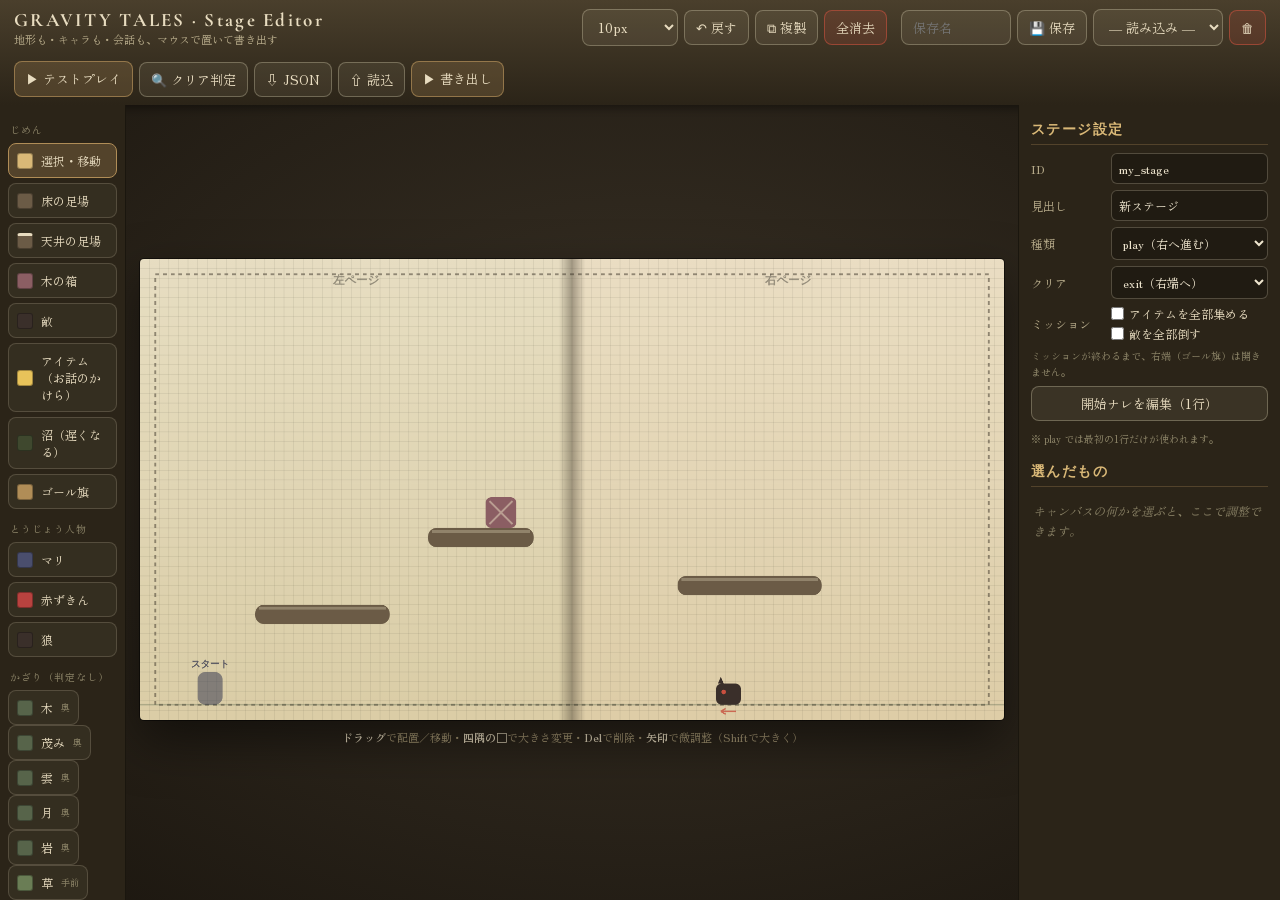
==== commit 33713d2e: "名前を Gravity Tales に。タイトル画面をロゴの絵（霧の薔薇の森）に合わせて作り直す：ロゴの下に章の名前と横一列の筆記体メニュー、Settings・How to Play は暗い半透明の枠" ====
--- a/editor.html
+++ b/editor.html
@@ -3,7 +3,7 @@
 <head>
 <meta charset="UTF-8">
 <meta name="viewport" content="width=device-width, initial-scale=1.0">
-<title>Gravity Tale ── ステージエディタ</title>
+<title>Gravity Tales ── ステージエディタ</title>
 <link rel="preconnect" href="https://fonts.googleapis.com">
 <link href="https://fonts.googleapis.com/css2?family=Cormorant+Garamond:wght@600;700&family=Zen+Old+Mincho:wght@500;700&display=swap" rel="stylesheet">
 <style>
@@ -117,7 +117,7 @@
 <div class="app">
   <header>
     <div>
-      <h1>GRAVITY TALE · Stage Editor</h1>
+      <h1>GRAVITY TALES · Stage Editor</h1>
       <div class="sub">地形も・キャラも・会話も、マウスで置いて書き出す</div>
     </div>
     <div class="spacer"></div>
@@ -1179,7 +1179,7 @@
 function buildPlaytestSrcdoc(){
   const id=(state.meta.id||'my_stage').trim();
   const stage=buildStageCode();
-  const pages=`GT.definePages([{key:'prologue',chapter:'序章',title:'森で目覚める'},{key:'window',title:'窓の向こう'},{key:'meet',title:'赤い頭巾の少女'},{key:'wolf',title:'森で出会った狼'},{key:'granny',title:'おばあさんの家'},{key:'result',title:'第一章の結末'}]);`;
+  const pages=`GT.definePages([{key:'prologue',chapter:'序章',title:'森での目覚め'},{key:'window',title:'窓の向こう'},{key:'meet',title:'赤い頭巾の少女'},{key:'wolf',title:'森で出会った狼'},{key:'granny',title:'おばあさんの家'},{key:'result',title:'第一章の結末'}]);`;
   const endScene=`GT.registerScene({id:'__end',type:'talk',label:'テスト終了',lines:[{s:'',c:'narr',t:'― テストプレイ終了。「閉じる」で編集に戻ります。'}]});`;
   const flags=`GT.flags={warnedHood:false,route:null,stoppedAtDoor:false,saved:null,grannyAlive:null};`;
   const init=`(function(){if(!window.GT){document.body.innerHTML='<div class="loaderr">⚠ js/engine.js を読み込めませんでした。editor.html を gravity_tale フォルダの中に置いて開いてください。</div>';return;}${pages}${stage}${endScene}${flags}GT.playlist=['${id}','__end'];})();`;
@@ -1231,7 +1231,7 @@
 <div class="controls"><span><b>←→</b>移動</span><span><b>↑/W</b>ジャンプ</span><span><b>F/Space</b>重力反転</span><span>人物に近づいて<b>▲</b>・Enterで話す</span></div>
 <div class="touch-ui"><div class="touch-group"><div class="b2" id="btnLeft">◀</div><div class="b2" id="btnRight">▶</div></div><div class="b2 flip" id="btnFlip">裏返す</div><div class="touch-group"><div class="b2" id="btnJump">▲</div></div></div>
 <button class="bookbtn" id="openBook">📖 本を開く</button>
-<div class="modal" id="bookModal"><div class="book-inner"><h2>『Gravity Tale』</h2><div id="pageList"></div><div class="close"><button id="closeBook">閉じる</button></div></div></div>`;
+<div class="modal" id="bookModal"><div class="book-inner"><h2>『Gravity Tales』</h2><div id="pageList"></div><div class="close"><button id="closeBook">閉じる</button></div></div></div>`;
   return `<!DOCTYPE html><html lang="ja"><head><meta charset="UTF-8"><link rel="preconnect" href="https://fonts.googleapis.com"><link href="https://fonts.googleapis.com/css2?family=Cormorant+Garamond:wght@600;700&family=Zen+Old+Mincho:wght@500;700&display=swap" rel="stylesheet"><style>${CSS}</style></head><body>${SCAFFOLD}<script src="js/engine.js"><\/script><script src="js/paper.js"><\/script><script src="js/sprites.js"><\/script><script src="stages/_decor.js"><\/script><script>${init}<\/script></body></html>`;
 }
 function startPlay(){ playFrame.srcdoc=buildPlaytestSrcdoc(); playFrame.onload=()=>{ try{ playFrame.contentWindow.focus(); }catch(e){} }; }
